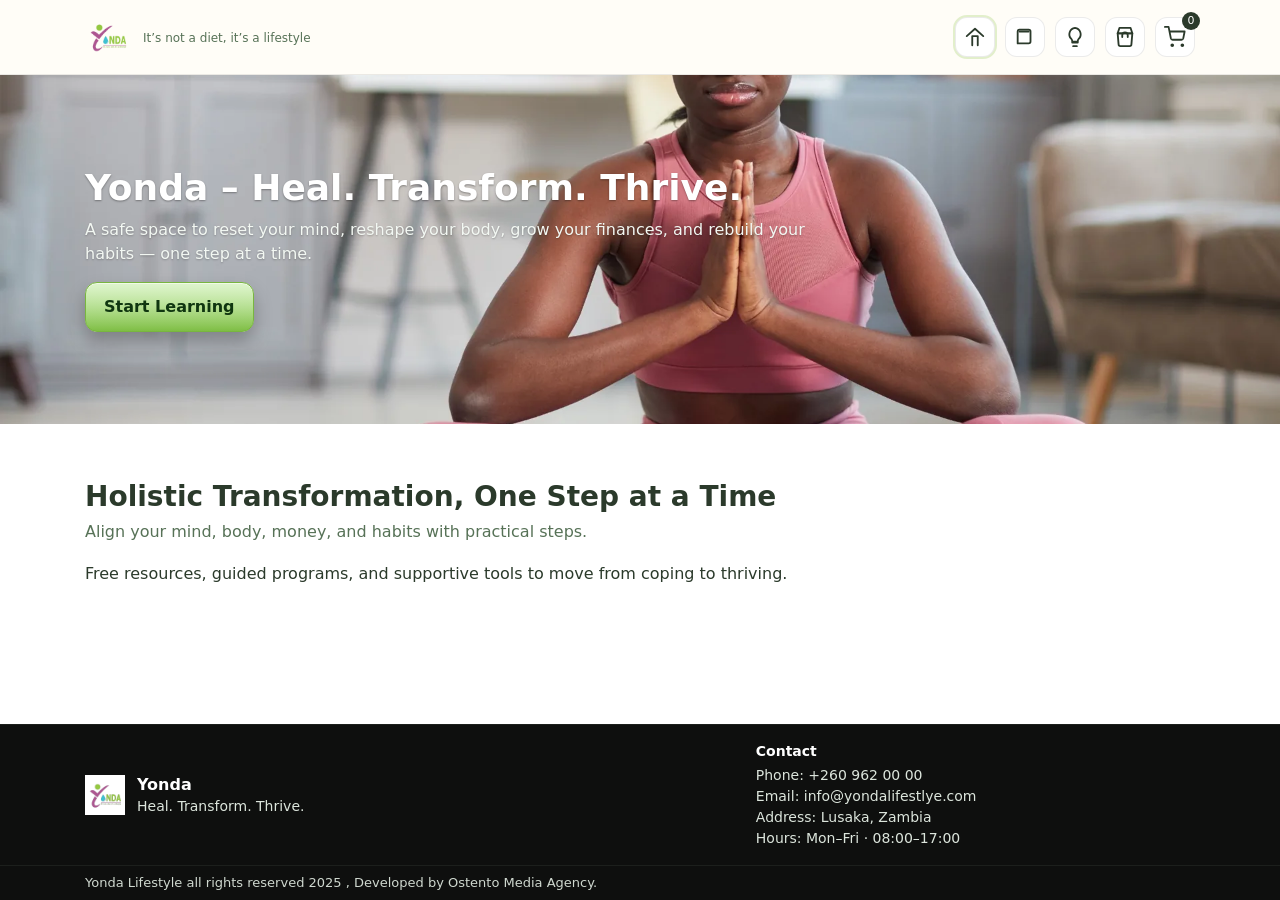
==== index.html @ 1a81aca2 "feat: initialize Yonda life application with core site structure, global styles, and assets." ====
<!DOCTYPE html>
<html lang="en"><head>

  <meta charset="UTF-8">
  <meta name="viewport" content="width=device-width, initial-scale=1.0">
  <title>Yonda</title>
  <link rel="stylesheet" href="styles.css?v=6.4.3">
  <link rel="stylesheet" href="hero-images.css?v=6.4.3">
  <link rel="icon" href="icons/favicon.ico">
  <link rel="icon" type="image/png" sizes="32x32" href="icons/favicon-32x32.png">
  <link rel="icon" type="image/png" sizes="16x16" href="icons/favicon-16x16.png">
  <link rel="apple-touch-icon" href="icons/apple-touch-icon.png">
  <link rel="manifest" href="icons/site.webmanifest">
  <meta name="theme-color" content="#8BC34A">

<title>Yonda – Heal. Transform. Thrive.</title>
</head>
<body class="page-home">
<div class="site-wrapper">

  <header class="site-header">
    <div class="container">
      <div class="navbar">
        <div class="brand">
          <img src="images/yonda-logo.png" alt="Yonda logo" class="brand-logo-img" fetchpriority="high">
          <div><span class="brand-tagline">It’s not a diet, it’s a lifestyle</span></div>
        </div>
        <button class="nav-toggle" aria-expanded="false" aria-controls="site-menu" aria-label="Toggle menu"><svg viewBox="0 0 24 24" aria-hidden="true"><path d="M3 6h18M3 12h18M3 18h18" stroke="currentColor" stroke-width="2" stroke-linecap="round"/></svg></button>
        <nav id="site-menu" class="nav-links"><a href="index.html" class="nav-icon active" aria-label="Home" title="Home"><svg viewBox="0 0 24 24" aria-hidden="true"><path d="M3 11l9-8 9 8"/><path d="M9 21V11h6v10"/></svg><span class="sr-only">Home</span></a> <a href="about-stories.html" class="nav-icon" aria-label="About & Stories" title="About & Stories"><svg viewBox="0 0 24 24" aria-hidden="true"><path d="M4 19h12a2 2 0 0 0 2-2V6a2 2 0 0 0-2-2H6a2 2 0 0 0-2 2v13z"/><path d="M6 6h10"/></svg><span class="sr-only">About & Stories</span></a> <a href="learn-mindfulness.html" class="nav-icon" aria-label="Learn & Mindfulness" title="Learn & Mindfulness"><svg viewBox="0 0 24 24" aria-hidden="true"><path d="M9 18h6"/><path d="M10 22h4"/><path d="M12 2a7 7 0 0 0-4 12c1 1 1 2 1 3h6c0-1 0-2 1-3a7 7 0 0 0-4-12z"/></svg><span class="sr-only">Learn & Mindfulness</span></a> <a href="store.html" class="nav-icon" aria-label="Store (Courses & Books)" title="Store (Courses & Books)"><svg viewBox="0 0 24 24" aria-hidden="true"><path d="M6 2h12l2 6H4l2-6z"/><path d="M4 8h16l-1 12a2 2 0 0 1-2 2H7a2 2 0 0 1-2-2L4 8z"/><path d="M9 12v-2a3 3 0 0 1 6 0v2"/></svg><span class="sr-only">Store (Courses & Books)</span></a> <a href="cart.html" class="nav-icon" aria-label="Cart" title="Cart"><svg viewBox="0 0 24 24" aria-hidden="true"><circle cx="9" cy="21" r="1"/><circle cx="20" cy="21" r="1"/><path d="M1 1h4l2.5 12.5a2 2 0 0 0 2 1.5h9.5a2 2 0 0 0 2-1.5l1.5-7.5H6"/></svg><span id="cart-count" class="cart-badge">0</span><span class="sr-only">Cart</span></a></nav>
      </div>
    </div>
  </header>

<main>

<section class="hero">
  <div class="container">
    <div class="hero-content">
      <h1 class="hero-title">Yonda – Heal. Transform. Thrive.</h1>
      <p class="hero-subtitle">A safe space to reset your mind, reshape your body, grow your finances, and rebuild your habits — one step at a time.</p>
      <div class="hero-actions">
        <a href="learn-mindfulness.html" class="btn btn-primary">Start Learning</a>
      </div>
    </div>
  </div>
</section>

<section class="section"><div class="container"><h2 class="section-heading">Holistic Transformation, One Step at a Time</h2><p class="section-subtitle">Align your mind, body, money, and habits with practical steps.</p><p>Free resources, guided programs, and supportive tools to move from coping to thriving.</p></div></section>
</main>

<footer class="site-footer" role="contentinfo">
  <div class="footer-top">
    <div class="container footer-grid">
      <div class="footer-brand">
        <img src="images/yonda-footer.webp" alt="Yonda" loading="lazy" decoding="async" width="48" height="48">
        <div>
          <h4>Yonda</h4>
          <p>Heal. Transform. Thrive.</p>
        </div>
      </div>
      <div class="footer-contact">
        <strong>Contact</strong>
        <div>Phone: +260 962 00 00</div>
        <div>Email: info@yondalifestlye.com</div>
        <div>Address: Lusaka, Zambia</div>
        <div>Hours: Mon–Fri · 08:00–17:00</div>
      </div>
    </div>
  </div>
  <div class="footer-bottom">
    <div class="container" style="display:flex;justify-content:space-between;gap:12px;flex-wrap:wrap">
      <div>Yonda Lifestyle all rights reserved 2025 , Developed by Ostento Media Agency.</div>
      <div></div>
    </div>
  </div>
</footer>

</div>
<script src="products.js" defer></script><script src="site.js" defer></script>
<script src="menu.js" defer></script>
</body></html>
---- styles.css ----
:root{
  --green:#8BC34A; --green-dark:#689F38; --text:#2b3a2b; --muted:#577257;
  --card:#fff; --line:rgba(0,0,0,.08);
}

*{box-sizing:border-box}
html,body{height:100%}
body{margin:0; font:500 16px/1.5 system-ui,-apple-system,Segoe UI,Roboto,Inter,Arial; color:var(--text); background:#fff}

/* Layout core */
.site-wrapper{display:flex; min-height:100vh; flex-direction:column}
main{flex:1 0 auto}
.container{max-width:1150px; margin:0 auto; padding:0 20px}
.section{padding:56px 0}
.section-heading{margin:0 0 6px; font-size:28px; line-height:1.2}
.section-subtitle{margin:0 0 18px; color:var(--muted)}

/* Header — cream white, flat */
.site-header{background:#fffdf7; position:sticky; top:0; z-index:20; border-bottom:1px solid var(--line)}
.navbar{display:flex; align-items:center; justify-content:space-between; gap:14px; min-height:74px}
.brand{display:flex; align-items:center; gap:12px}
.brand-logo-img{width:46px; height:46px; object-fit:contain}
.brand-name{font-weight:800; letter-spacing:.2px}
.brand-tagline{font-size:12px; color:var(--muted)}

/* Nav icons — v6.1 behavior: always visible, wraps on mobile, NO toggle */
.nav-links{display:flex; align-items:center; gap:10px; flex-wrap:wrap}
.nav-icon{position:relative; display:inline-flex; align-items:center; justify-content:center; width:40px; height:40px; border-radius:12px; background:#fff; border:1px solid var(--line); transition:transform .15s ease, border-color .2s}
.nav-icon:hover{border-color:#cddfc6; transform:translateY(-1px)}
.nav-icon svg{width:22px; height:22px; stroke:#2b3a2b; stroke-width:2; fill:none; stroke-linecap:round; stroke-linejoin:round}
.nav-icon.active{outline:2px solid rgba(139,195,74,.25)}
.cart-badge{position:absolute; top:-6px; right:-6px; min-width:18px; height:18px; background:#2b3a2b; color:#fff; font-size:11px; border-radius:999px; display:inline-flex; align-items:center; justify-content:center; padding:0 5px}

/* Hero */
.hero{position:relative; padding:92px 0; background:#f6faf4 center/cover no-repeat}
.hero .container{position:relative}
.hero-title{font-size:36px; line-height:1.15; margin:0 0 10px}
.hero-subtitle{margin:0 0 16px; color:#2b3a2b; max-width:760px}

/* Grid & Cards */
.grid{display:grid; gap:16px}
.grid-3{grid-template-columns:repeat(3,minmax(0,1fr))}
@media (max-width:900px){ .grid-3{grid-template-columns:1fr} }
.card{background:var(--card); border:1px solid var(--line); border-radius:14px}
.card-tag{display:inline-block; background:#eaf6e7; color:#274227; padding:6px 10px; border-radius:999px; font-size:12px; margin:14px 14px 0}
.card-title{margin:10px 14px; font-size:18px}
.card-body{margin:0 14px 14px; color:#2b3a2b}
.card-image-placeholder{display:block; width:100%; aspect-ratio:16/9; background:linear-gradient(135deg,#e8f5e9,#f1f8e9); border-top:1px solid var(--line)}

/* Two column */
.two-column{display:grid; grid-template-columns:1fr 340px; gap:20px}
@media (max-width:900px){ .two-column{grid-template-columns:1fr} }
.aside-sticky{position:sticky; top:90px}

/* Buttons — glossy (as requested) */
.btn{position:relative; display:inline-block; border-radius:12px; padding:12px 18px; font-weight:800; text-decoration:none; border:1px solid #b9d9a0; cursor:pointer; background:#fff; color:#1b3a18; transition:transform .15s ease, filter .2s}
.btn:active{transform:translateY(1px)}
.btn:focus{outline:0; box-shadow:0 0 0 3px rgba(139,195,74,.22)}
.btn-primary{
  color:#103610;
  background-image:
    linear-gradient(180deg, rgba(255,255,255,.62), rgba(255,255,255,0)),
    linear-gradient(180deg, #ACE57F, #7FBE45);
  border:1px solid #78b63f;
  box-shadow: inset 0 1px 0 rgba(255,255,255,.55), 0 10px 18px rgba(139,195,74,.25);
}
.btn-primary:hover{ filter:brightness(1.04) }
.btn-outline{
  color:#214021;
  background-image:
    linear-gradient(180deg, rgba(255,255,255,.55), rgba(255,255,255,0)),
    linear-gradient(180deg, #ffffff, #f7fff0);
  border:1px solid #c8ddbb;
  box-shadow: inset 0 1px 0 rgba(255,255,255,.65);
}
.btn-outline:hover{ filter:brightness(1.02) }

/* Forms */
.fieldset{background:#fff; border:1px solid var(--line); border-radius:14px; padding:14px}
.legend{font-weight:800; margin:2px 0 12px}
.form{display:block}
.form-grid-2{display:grid; grid-template-columns:1fr 1fr; gap:12px}
@media (max-width:900px){ .form-grid-2{grid-template-columns:1fr} }
.label{display:block; font-size:13px; color:#2b3a2b; margin-bottom:6px}
.input,.textarea{width:100%; background:#fbfff7; border:1px solid #cddfc6; border-radius:12px; padding:12px 12px; font-size:16px; outline:0; transition:box-shadow .15s,border-color .15s}
.input:focus,.textarea:focus{border-color:#7fbf45; box-shadow:0 0 0 3px rgba(139,195,74,.22)}
.textarea{resize:vertical}
.help{font-size:12px; color:#577257; margin-top:5px}
.radio-row{display:flex; gap:8px; flex-wrap:wrap}
.radio-pill{display:inline-flex; align-items:center; gap:8px; padding:10px 14px; background:#fff; border:1px solid #cddfc6; border-radius:999px; cursor:pointer}
.radio-pill input{accent-color:#7fbf45}

/* Footer — black color, compact; content already in HTML */
.site-footer{margin-top:20px; background:#0e0f0e; color:#e9eee9; border-top:1px solid #1c1f1c}
.site-footer a{color:#b6e5a2; text-decoration:none}
.site-footer a:hover{text-decoration:underline}
.site-footer .footer-top{padding:16px 0}
.site-footer .footer-bottom{padding:8px 0; border-top:1px solid #1c1f1c; font-size:13px; line-height:1.35; color:#cfd8cf}
.site-footer .footer-grid{display:grid; grid-template-columns:1.5fr 1fr; gap:12px; align-items:center}
@media (max-width:900px){ .site-footer .footer-grid{grid-template-columns:1fr} }
.site-footer .footer-brand{display:flex; gap:12px; align-items:flex-start}
.site-footer .footer-brand img{width:40px; height:40px; object-fit:contain}
.site-footer .footer-brand h4{margin:0; font-size:16px; line-height:1.25; color:#fff}
.site-footer .footer-brand p{margin:2px 0 0; font-size:14px; line-height:1.35; color:#dce5dc}
.site-footer .footer-contact strong{display:block; margin-bottom:4px; font-size:14px; color:#fff}
.site-footer .footer-contact div{margin:2px 0; font-size:14px; line-height:1.35; color:#dce5dc}

/* A11y */
.sr-only{position:absolute; width:1px; height:1px; padding:0; margin:-1px; overflow:hidden; clip:rect(0,0,0,0); white-space:nowrap; border:0}


/* === v6.4.4: Hero text to white for stronger contrast on imagery === */
.hero-title{ color:#ffffff !important; text-shadow:0 1px 2px rgba(0,0,0,.35); }
.hero-subtitle{ color:#f3f8f3 !important; text-shadow:0 1px 2px rgba(0,0,0,.25); }
/* Keep buttons readable on photo backgrounds */
.hero .btn-primary{ box-shadow: inset 0 1px 0 rgba(255,255,255,.55), 0 10px 18px rgba(0,0,0,.25); }
.hero .btn-outline{ background-image:
  linear-gradient(180deg, rgba(255,255,255,.65), rgba(255,255,255,.08)),
  linear-gradient(180deg, #ffffff, #f7fff0);
}



/* v6.4.5: Two-shade green typography */
body, .card-body, .section-heading{ color: var(--text); }
.section-subtitle, .help, .brand-tagline{ color: var(--muted); }



/* v6.4.6 — Info card layout for short notices */
.info-card .info-row{
  display:flex; align-items:flex-start; gap:10px; padding:12px 14px; border-top:1px solid var(--line);
}
.info-card .info-row:first-child{ border-top:none; }
.info-card .info-row svg{
  width:18px; height:18px; flex:0 0 18px;
  stroke: var(--muted); stroke-width:2; fill:none; stroke-linecap:round; stroke-linejoin:round;
  margin-top:2px;
}
.info-card .info-text{
  margin:0; color: var(--muted);
  line-height:1.45;
}


/* v6.4.7 — Mobile hamburger nav (desktop unchanged) */
.nav-toggle{
  display:none; align-items:center; justify-content:center;
  width:40px; height:40px; border-radius:12px;
  background:#fff; border:1px solid var(--line); color:#2b3a2b;
  cursor:pointer; transition:transform .15s ease, border-color .2s;
}
.nav-toggle:hover{ border-color:#cddfc6; transform:translateY(-1px); }
.nav-toggle svg{ width:22px; height:22px; }

@media (max-width:900px){
  .navbar{ flex-wrap:wrap; }
  .nav-toggle{ display:inline-flex; }
  .nav-links{
    display:none; width:100%; margin-top:8px;
    background:#fffdf7; border:1px solid var(--line); border-radius:12px; padding:8px;
  }
  body.nav-open .nav-links{ display:flex; flex-wrap:wrap; }
}
---- hero-images.css ----
body.page-home .hero{background-image:image-set(url('images/hero-wellness-home.webp') type('image/webp'), url('images/hero-wellness-home.jpg') type('image/jpeg'));}
body.page-about .hero{background-image:image-set(url('images/hero-wellness-about.webp') type('image/webp'), url('images/hero-wellness-about.jpg') type('image/jpeg'));}
body.page-learn .hero{background-image:image-set(url('images/hero-wellness-learn.webp') type('image/webp'), url('images/hero-wellness-learn.jpg') type('image/jpeg'));}
body.page-store .hero{background-image:image-set(url('images/hero-wellness-store.webp') type('image/webp'), url('images/hero-wellness-store.jpg') type('image/jpeg'));}
body.page-cart .hero{background-image:image-set(url('images/hero-wellness-cart.webp') type('image/webp'), url('images/hero-wellness-cart.jpg') type('image/jpeg'));}
body.page-checkout .hero{background-image:image-set(url('images/hero-wellness-checkout.webp') type('image/webp'), url('images/hero-wellness-checkout.jpg') type('image/jpeg'));}
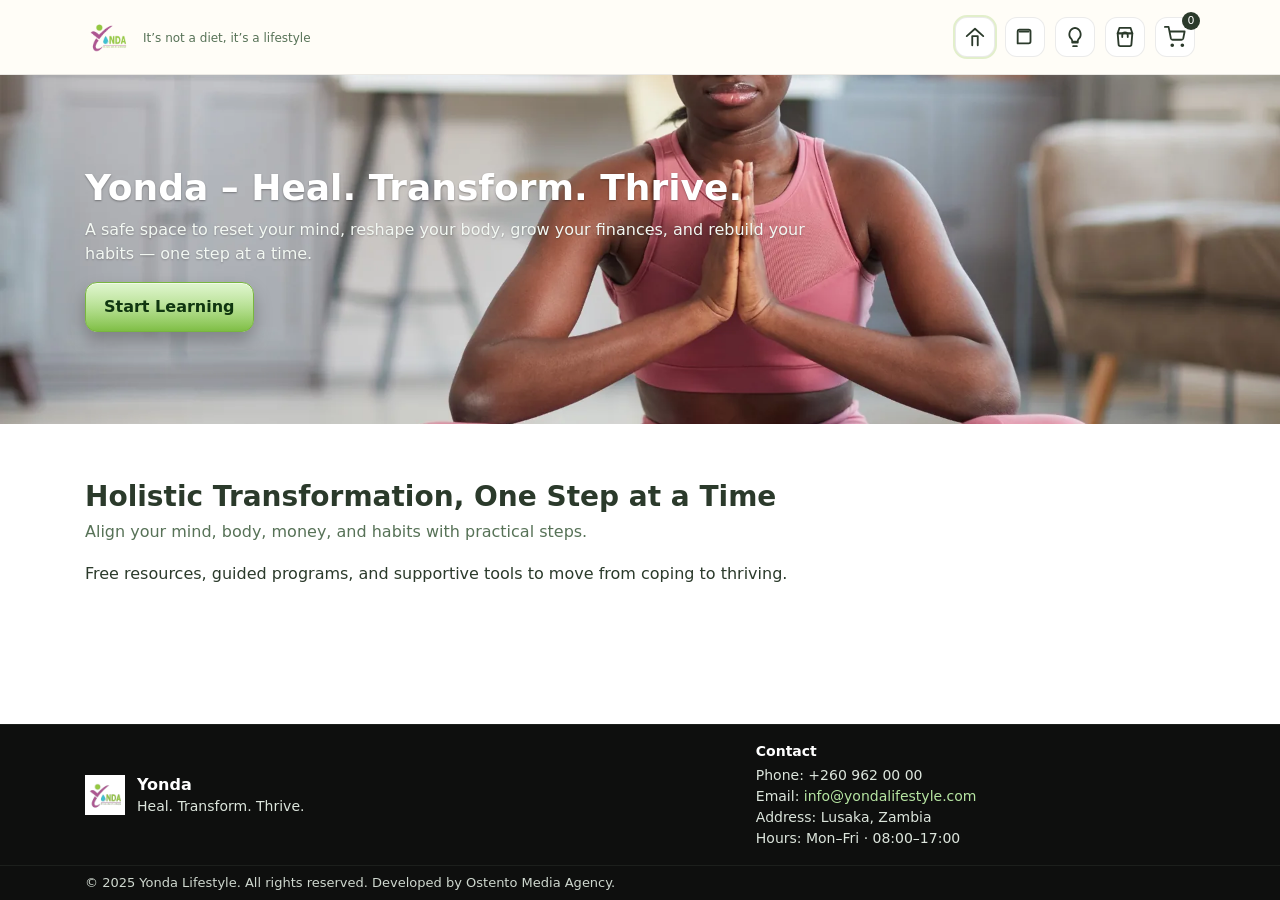
==== commit b3bc2c4e: "Fix cart/checkout bugs and harden the site - Remove duplicate <title> on every page so descriptive t" ====
--- a/index.html
+++ b/index.html
@@ -3,17 +3,20 @@
 
   <meta charset="UTF-8">
   <meta name="viewport" content="width=device-width, initial-scale=1.0">
-  <title>Yonda</title>
-  <link rel="stylesheet" href="styles.css?v=6.4.3">
-  <link rel="stylesheet" href="hero-images.css?v=6.4.3">
+  <title>Yonda – Heal. Transform. Thrive.</title>
+  <meta name="description" content="Yonda helps you reset your mind, reshape your body, grow your finances, and rebuild your habits — one practical step at a time.">
+  <link rel="stylesheet" href="styles.css?v=6.5.0">
+  <link rel="stylesheet" href="hero-images.css?v=6.5.0">
   <link rel="icon" href="icons/favicon.ico">
   <link rel="icon" type="image/png" sizes="32x32" href="icons/favicon-32x32.png">
   <link rel="icon" type="image/png" sizes="16x16" href="icons/favicon-16x16.png">
   <link rel="apple-touch-icon" href="icons/apple-touch-icon.png">
   <link rel="manifest" href="icons/site.webmanifest">
   <meta name="theme-color" content="#8BC34A">
-
-<title>Yonda – Heal. Transform. Thrive.</title>
+  <meta property="og:title" content="Yonda – Heal. Transform. Thrive.">
+  <meta property="og:description" content="A safe space to reset your mind, reshape your body, grow your finances, and rebuild your habits — one step at a time.">
+  <meta property="og:type" content="website">
+  <meta property="og:image" content="images/yonda-logo.png">
 </head>
 <body class="page-home">
 <div class="site-wrapper">
@@ -61,7 +64,7 @@
       <div class="footer-contact">
         <strong>Contact</strong>
         <div>Phone: +260 962 00 00</div>
-        <div>Email: info@yondalifestlye.com</div>
+        <div>Email: <a href="mailto:info@yondalifestyle.com">info@yondalifestyle.com</a></div>
         <div>Address: Lusaka, Zambia</div>
         <div>Hours: Mon–Fri · 08:00–17:00</div>
       </div>
@@ -69,7 +72,7 @@
   </div>
   <div class="footer-bottom">
     <div class="container" style="display:flex;justify-content:space-between;gap:12px;flex-wrap:wrap">
-      <div>Yonda Lifestyle all rights reserved 2025 , Developed by Ostento Media Agency.</div>
+      <div>© 2025 Yonda Lifestyle. All rights reserved. Developed by Ostento Media Agency.</div>
       <div></div>
     </div>
   </div>
--- a/styles.css
+++ b/styles.css
@@ -163,3 +163,40 @@
   }
   body.nav-open .nav-links{ display:flex; flex-wrap:wrap; }
 }
+
+
+/* v6.5.0 — Store filters, cart/checkout rows, and form validation */
+
+/* Active store filter */
+.btn[data-filter][aria-pressed="true"]{
+  color:#103610;
+  background-image:
+    linear-gradient(180deg, rgba(255,255,255,.62), rgba(255,255,255,0)),
+    linear-gradient(180deg, #ACE57F, #7FBE45);
+  border:1px solid #78b63f;
+  box-shadow: inset 0 1px 0 rgba(255,255,255,.55);
+}
+
+/* Add-to-cart confirmation state */
+.btn-added{ filter:brightness(1.05); cursor:default; }
+
+/* Cart line items */
+.cart-row{ padding:12px; margin-bottom:8px; }
+.qty-input{
+  width:70px; margin:0 6px; padding:6px 8px;
+  background:#fbfff7; border:1px solid #cddfc6; border-radius:8px; font-size:15px;
+}
+.qty-input:focus{ outline:0; border-color:#7fbf45; box-shadow:0 0 0 3px rgba(139,195,74,.22); }
+.cart-remove{ float:right; padding:8px 12px; }
+
+/* Order summary rows (cart + checkout) */
+.summary-row{ display:flex; justify-content:space-between; }
+.summary-line{ display:flex; justify-content:space-between; margin:6px 0; }
+
+/* Form validation feedback */
+.input-error{ border-color:#d64545 !important; box-shadow:0 0 0 3px rgba(214,69,69,.18) !important; }
+.form-error{
+  margin:0 0 .8rem; padding:10px 12px;
+  background:#fdecec; border:1px solid #f3b4b4; border-radius:10px;
+  color:#8a1f1f; font-size:14px; line-height:1.4;
+}
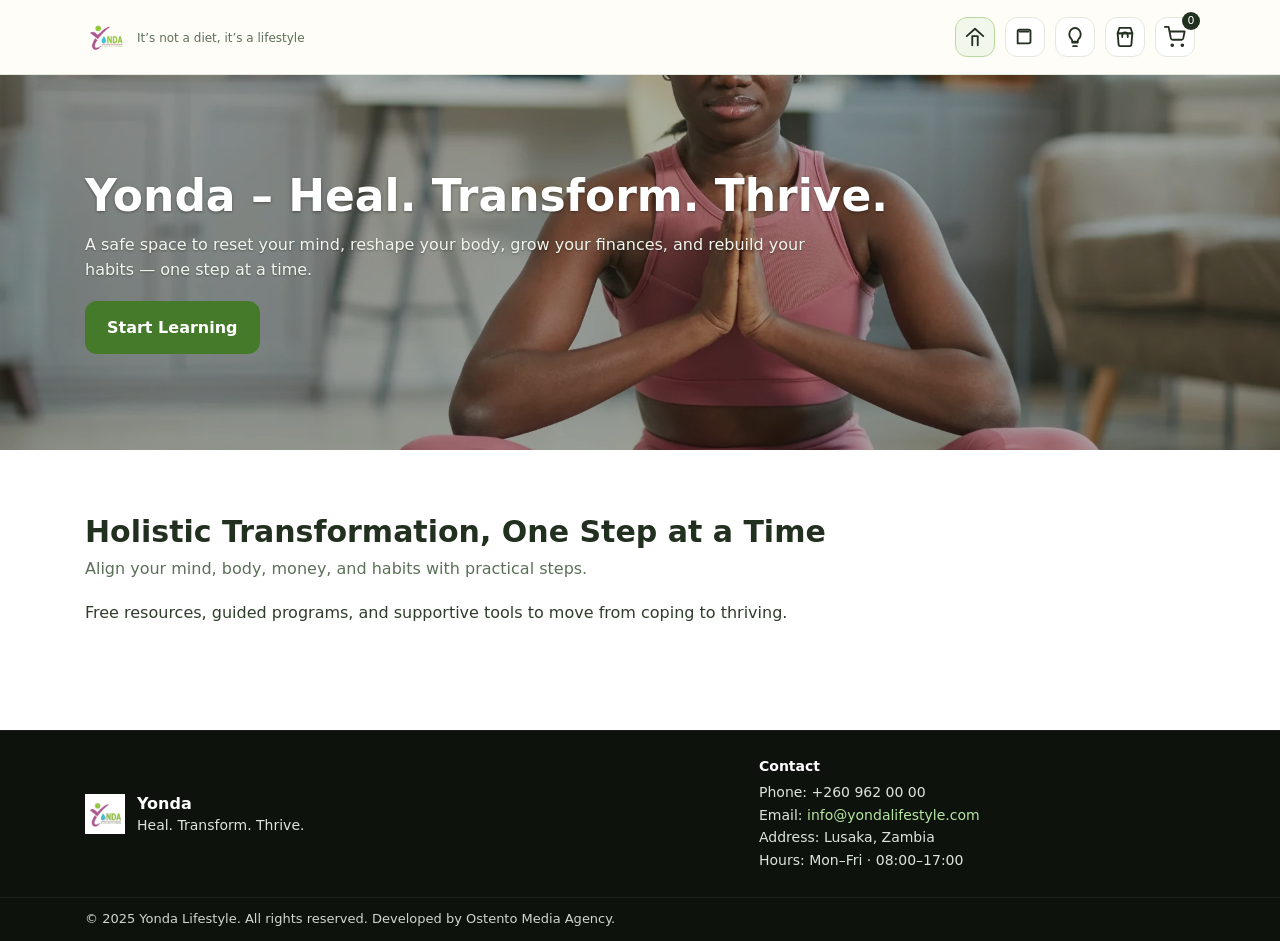
==== commit 62f7681f: "Redesign UI: flat/solid, mobile-first, chunky product cards - Rewrite styles.css as a mobile-first s" ====
--- a/index.html
+++ b/index.html
@@ -5,8 +5,8 @@
   <meta name="viewport" content="width=device-width, initial-scale=1.0">
   <title>Yonda – Heal. Transform. Thrive.</title>
   <meta name="description" content="Yonda helps you reset your mind, reshape your body, grow your finances, and rebuild your habits — one practical step at a time.">
-  <link rel="stylesheet" href="styles.css?v=6.5.0">
-  <link rel="stylesheet" href="hero-images.css?v=6.5.0">
+  <link rel="stylesheet" href="styles.css?v=6.6.0">
+  <link rel="stylesheet" href="hero-images.css?v=6.6.0">
   <link rel="icon" href="icons/favicon.ico">
   <link rel="icon" type="image/png" sizes="32x32" href="icons/favicon-32x32.png">
   <link rel="icon" type="image/png" sizes="16x16" href="icons/favicon-16x16.png">
--- a/styles.css
+++ b/styles.css
@@ -1,202 +1,270 @@
+/* ============================================================
+   Yonda — mobile-first, flat/solid design system (v6.6.0)
+   ============================================================ */
 
 :root{
-  --green:#8BC34A; --green-dark:#689F38; --text:#2b3a2b; --muted:#577257;
-  --card:#fff; --line:rgba(0,0,0,.08);
+  /* Greens */
+  --green:#7cb342;
+  --green-50:#f1f7ea;
+  --green-100:#e4f0d8;
+  --green-300:#b9d99c;
+  --green-600:#5a9636;
+  --green-700:#457a2a;
+  --green-800:#356021;
+
+  /* Neutrals */
+  --ink:#22301f;
+  --text:#2f3d2c;
+  --muted:#5c7059;
+  --line:#e3e9dd;
+  --bg:#ffffff;
+  --bg-soft:#f4f7ef;
+  --card:#ffffff;
+
+  --tag-bg:#e9f3e1;
+  --tag-text:#33612a;
+  --focus:#8bc34a;
+
+  --radius:14px;
+  --radius-lg:18px;
+  --shadow:0 6px 20px rgba(34,48,31,.08);
 }
 
 *{box-sizing:border-box}
+html{scroll-behavior:smooth}
 html,body{height:100%}
-body{margin:0; font:500 16px/1.5 system-ui,-apple-system,Segoe UI,Roboto,Inter,Arial; color:var(--text); background:#fff}
-
-/* Layout core */
+body{
+  margin:0;
+  font:400 16px/1.6 system-ui,-apple-system,Segoe UI,Roboto,Inter,Arial,sans-serif;
+  color:var(--text); background:var(--bg);
+  -webkit-font-smoothing:antialiased;
+}
+img{max-width:100%; height:auto}
+a{color:var(--green-800)}
+
+/* -------- Layout core (mobile-first) -------- */
 .site-wrapper{display:flex; min-height:100vh; flex-direction:column}
 main{flex:1 0 auto}
-.container{max-width:1150px; margin:0 auto; padding:0 20px}
-.section{padding:56px 0}
-.section-heading{margin:0 0 6px; font-size:28px; line-height:1.2}
+.container{width:100%; max-width:1150px; margin:0 auto; padding:0 16px}
+.section{padding:40px 0}
+.section-heading{margin:0 0 6px; font-size:24px; line-height:1.2; color:var(--ink); font-weight:800}
 .section-subtitle{margin:0 0 18px; color:var(--muted)}
 
-/* Header — cream white, flat */
+/* -------- Header -------- */
 .site-header{background:#fffdf7; position:sticky; top:0; z-index:20; border-bottom:1px solid var(--line)}
-.navbar{display:flex; align-items:center; justify-content:space-between; gap:14px; min-height:74px}
-.brand{display:flex; align-items:center; gap:12px}
-.brand-logo-img{width:46px; height:46px; object-fit:contain}
+.navbar{display:flex; align-items:center; justify-content:space-between; gap:12px; min-height:64px}
+.brand{display:flex; align-items:center; gap:10px}
+.brand-logo-img{width:42px; height:42px; object-fit:contain}
 .brand-name{font-weight:800; letter-spacing:.2px}
 .brand-tagline{font-size:12px; color:var(--muted)}
 
-/* Nav icons — v6.1 behavior: always visible, wraps on mobile, NO toggle */
-.nav-links{display:flex; align-items:center; gap:10px; flex-wrap:wrap}
-.nav-icon{position:relative; display:inline-flex; align-items:center; justify-content:center; width:40px; height:40px; border-radius:12px; background:#fff; border:1px solid var(--line); transition:transform .15s ease, border-color .2s}
-.nav-icon:hover{border-color:#cddfc6; transform:translateY(-1px)}
-.nav-icon svg{width:22px; height:22px; stroke:#2b3a2b; stroke-width:2; fill:none; stroke-linecap:round; stroke-linejoin:round}
-.nav-icon.active{outline:2px solid rgba(139,195,74,.25)}
-.cart-badge{position:absolute; top:-6px; right:-6px; min-width:18px; height:18px; background:#2b3a2b; color:#fff; font-size:11px; border-radius:999px; display:inline-flex; align-items:center; justify-content:center; padding:0 5px}
-
-/* Hero */
-.hero{position:relative; padding:92px 0; background:#f6faf4 center/cover no-repeat}
-.hero .container{position:relative}
-.hero-title{font-size:36px; line-height:1.15; margin:0 0 10px}
-.hero-subtitle{margin:0 0 16px; color:#2b3a2b; max-width:760px}
-
-/* Grid & Cards */
-.grid{display:grid; gap:16px}
-.grid-3{grid-template-columns:repeat(3,minmax(0,1fr))}
-@media (max-width:900px){ .grid-3{grid-template-columns:1fr} }
-.card{background:var(--card); border:1px solid var(--line); border-radius:14px}
-.card-tag{display:inline-block; background:#eaf6e7; color:#274227; padding:6px 10px; border-radius:999px; font-size:12px; margin:14px 14px 0}
-.card-title{margin:10px 14px; font-size:18px}
-.card-body{margin:0 14px 14px; color:#2b3a2b}
-.card-image-placeholder{display:block; width:100%; aspect-ratio:16/9; background:linear-gradient(135deg,#e8f5e9,#f1f8e9); border-top:1px solid var(--line)}
-
-/* Two column */
-.two-column{display:grid; grid-template-columns:1fr 340px; gap:20px}
-@media (max-width:900px){ .two-column{grid-template-columns:1fr} }
-.aside-sticky{position:sticky; top:90px}
-
-/* Buttons — glossy (as requested) */
-.btn{position:relative; display:inline-block; border-radius:12px; padding:12px 18px; font-weight:800; text-decoration:none; border:1px solid #b9d9a0; cursor:pointer; background:#fff; color:#1b3a18; transition:transform .15s ease, filter .2s}
-.btn:active{transform:translateY(1px)}
-.btn:focus{outline:0; box-shadow:0 0 0 3px rgba(139,195,74,.22)}
-.btn-primary{
-  color:#103610;
-  background-image:
-    linear-gradient(180deg, rgba(255,255,255,.62), rgba(255,255,255,0)),
-    linear-gradient(180deg, #ACE57F, #7FBE45);
-  border:1px solid #78b63f;
-  box-shadow: inset 0 1px 0 rgba(255,255,255,.55), 0 10px 18px rgba(139,195,74,.25);
-}
-.btn-primary:hover{ filter:brightness(1.04) }
-.btn-outline{
-  color:#214021;
-  background-image:
-    linear-gradient(180deg, rgba(255,255,255,.55), rgba(255,255,255,0)),
-    linear-gradient(180deg, #ffffff, #f7fff0);
-  border:1px solid #c8ddbb;
-  box-shadow: inset 0 1px 0 rgba(255,255,255,.65);
-}
-.btn-outline:hover{ filter:brightness(1.02) }
-
-/* Forms */
-.fieldset{background:#fff; border:1px solid var(--line); border-radius:14px; padding:14px}
-.legend{font-weight:800; margin:2px 0 12px}
+/* Nav — mobile-first: toggle button + collapsible menu */
+.nav-toggle{
+  display:inline-flex; align-items:center; justify-content:center;
+  width:44px; height:44px; border-radius:12px;
+  background:#fff; border:1px solid var(--line); color:var(--ink);
+  cursor:pointer; transition:border-color .2s;
+}
+.nav-toggle:hover{ border-color:var(--green-300) }
+.nav-toggle svg{ width:24px; height:24px }
+
+.nav-links{
+  display:none; width:100%; margin-top:8px;
+  background:#fffdf7; border:1px solid var(--line); border-radius:12px; padding:8px;
+  flex-wrap:wrap; gap:8px;
+}
+body.nav-open .nav-links{ display:flex }
+
+.nav-icon{
+  position:relative; display:inline-flex; align-items:center; justify-content:center;
+  width:44px; height:44px; border-radius:12px;
+  background:#fff; border:1px solid var(--line); transition:border-color .2s, background-color .2s;
+}
+.nav-icon:hover{ border-color:var(--green-300) }
+.nav-icon svg{ width:22px; height:22px; stroke:var(--ink); stroke-width:2; fill:none; stroke-linecap:round; stroke-linejoin:round }
+.nav-icon.active{ background:var(--green-50); border-color:var(--green-300) }
+.cart-badge{
+  position:absolute; top:-6px; right:-6px; min-width:18px; height:18px;
+  background:var(--ink); color:#fff; font-size:11px; border-radius:999px;
+  display:inline-flex; align-items:center; justify-content:center; padding:0 5px;
+}
+
+/* -------- Hero -------- */
+.hero{position:relative; padding:56px 0; background:#eef4e8 center/cover no-repeat}
+.hero::after{content:""; position:absolute; inset:0; background:rgba(20,32,16,.32)}
+.hero .container{position:relative; z-index:1}
+.hero-title{font-size:30px; line-height:1.15; margin:0 0 10px; color:#fff; font-weight:800; text-shadow:0 1px 3px rgba(0,0,0,.4)}
+.hero-subtitle{margin:0 0 18px; color:#f2f7ee; max-width:720px; text-shadow:0 1px 2px rgba(0,0,0,.35)}
+.hero-actions{display:flex; flex-wrap:wrap; gap:12px}
+
+/* -------- Buttons (solid, flat) -------- */
+.btn{
+  display:inline-flex; align-items:center; justify-content:center; gap:8px;
+  min-height:48px; padding:12px 20px;
+  border-radius:12px; border:2px solid transparent;
+  font-weight:700; font-size:16px; text-decoration:none; cursor:pointer;
+  transition:background-color .15s ease, border-color .15s ease, color .15s ease;
+}
+.btn:active{ transform:translateY(1px) }
+.btn:focus-visible{ outline:3px solid var(--focus); outline-offset:2px }
+.btn-primary{ background:var(--green-700); color:#fff; border-color:var(--green-700) }
+.btn-primary:hover{ background:var(--green-800); border-color:var(--green-800) }
+.btn-outline{ background:#fff; color:var(--green-800); border-color:var(--green-300) }
+.btn-outline:hover{ background:var(--green-50); border-color:var(--green-600) }
+.btn-block{ width:100% }
+
+/* -------- Grid & generic cards -------- */
+.grid{display:grid; gap:16px; grid-template-columns:1fr}
+.card{background:var(--card); border:1px solid var(--line); border-radius:var(--radius); overflow:hidden}
+.card-tag{
+  display:inline-block; background:var(--tag-bg); color:var(--tag-text);
+  padding:5px 12px; border-radius:999px; font-size:12px; font-weight:700; margin:14px 14px 0;
+}
+.card-title{margin:10px 14px; font-size:18px; color:var(--ink); font-weight:800}
+.card-body{margin:0 14px 14px; color:var(--text)}
+.card-image-placeholder{
+  display:flex; align-items:center; justify-content:center;
+  width:100%; aspect-ratio:16/10; background:var(--green-50); border-bottom:1px solid var(--line);
+  color:var(--green-600); font-size:38px;
+}
+.card-image-placeholder::before{ content:"🌿" }
+
+/* -------- Product cards (chunky) -------- */
+.product-card{display:flex; flex-direction:column; transition:border-color .15s ease, box-shadow .15s ease, transform .15s ease}
+.product-card:hover{ border-color:var(--green-300); box-shadow:var(--shadow); transform:translateY(-2px) }
+.product-cover{
+  display:flex; align-items:center; justify-content:center;
+  aspect-ratio:16/9; width:100%; color:#fff;
+}
+.product-cover .product-emoji{ font-size:56px; line-height:1; filter:drop-shadow(0 2px 3px rgba(0,0,0,.25)) }
+.product-cover--course{ background:#3f7a2b }
+.product-cover--ebook{ background:#4f9a86 }
+.product-cover--book{ background:#8a9a3c }
+.product-info{display:flex; flex-direction:column; flex:1; padding:0 4px 4px}
+.product-title{margin:12px 16px 6px; font-size:20px; line-height:1.25; color:var(--ink); font-weight:800}
+.product-blurb{margin:0 16px 14px; color:var(--muted); font-size:14.5px}
+.product-foot{margin-top:auto; padding:0 16px 16px}
+.product-price{display:block; font-size:22px; font-weight:800; color:var(--green-800); margin-bottom:12px}
+
+/* -------- Two column layout -------- */
+.two-column{display:grid; grid-template-columns:1fr; gap:20px}
+.aside-sticky{position:static}
+
+/* -------- Forms -------- */
+.fieldset{background:#fff; border:1px solid var(--line); border-radius:var(--radius); padding:16px}
+.legend{font-weight:800; margin:2px 0 12px; color:var(--ink)}
 .form{display:block}
-.form-grid-2{display:grid; grid-template-columns:1fr 1fr; gap:12px}
-@media (max-width:900px){ .form-grid-2{grid-template-columns:1fr} }
-.label{display:block; font-size:13px; color:#2b3a2b; margin-bottom:6px}
-.input,.textarea{width:100%; background:#fbfff7; border:1px solid #cddfc6; border-radius:12px; padding:12px 12px; font-size:16px; outline:0; transition:box-shadow .15s,border-color .15s}
-.input:focus,.textarea:focus{border-color:#7fbf45; box-shadow:0 0 0 3px rgba(139,195,74,.22)}
+.form-grid-2{display:grid; grid-template-columns:1fr; gap:12px}
+.label{display:block; font-size:13px; color:var(--text); margin-bottom:6px; font-weight:600}
+.input,.textarea{
+  width:100%; background:#fff; border:1px solid var(--green-300); border-radius:12px;
+  padding:12px; font-size:16px; color:var(--text); outline:0;
+  transition:box-shadow .15s, border-color .15s;
+}
+.input:focus,.textarea:focus{ border-color:var(--green-600); box-shadow:0 0 0 3px rgba(139,195,74,.22) }
 .textarea{resize:vertical}
-.help{font-size:12px; color:#577257; margin-top:5px}
+.help{font-size:12px; color:var(--muted); margin-top:5px}
 .radio-row{display:flex; gap:8px; flex-wrap:wrap}
-.radio-pill{display:inline-flex; align-items:center; gap:8px; padding:10px 14px; background:#fff; border:1px solid #cddfc6; border-radius:999px; cursor:pointer}
-.radio-pill input{accent-color:#7fbf45}
-
-/* Footer — black color, compact; content already in HTML */
-.site-footer{margin-top:20px; background:#0e0f0e; color:#e9eee9; border-top:1px solid #1c1f1c}
+.radio-pill{
+  display:inline-flex; align-items:center; gap:8px; padding:11px 15px;
+  background:#fff; border:2px solid var(--green-300); border-radius:999px; cursor:pointer;
+  font-weight:600; transition:border-color .15s, background-color .15s;
+}
+.radio-pill:hover{ border-color:var(--green-600) }
+.radio-pill:has(input:checked){ background:var(--green-50); border-color:var(--green-700); color:var(--green-800) }
+.radio-pill input{ accent-color:var(--green-700) }
+
+/* -------- Cart & checkout rows -------- */
+.btn[data-filter]{padding:10px 16px; min-height:44px}
+.btn[data-filter][aria-pressed="true"]{ background:var(--green-700); color:#fff; border-color:var(--green-700) }
+.btn-added{ background:var(--green-800); color:#fff; border-color:var(--green-800); cursor:default }
+
+.cart-row{ padding:14px 16px; margin-bottom:10px }
+.cart-row strong{ color:var(--ink) }
+.qty-input{
+  width:72px; margin:0 6px; padding:8px; text-align:center;
+  background:#fff; border:1px solid var(--green-300); border-radius:8px; font-size:15px;
+}
+.qty-input:focus{ outline:0; border-color:var(--green-600); box-shadow:0 0 0 3px rgba(139,195,74,.22) }
+.cart-remove{ float:right; padding:8px 12px; min-height:auto }
+
+.summary-row{ display:flex; justify-content:space-between; font-size:18px }
+.summary-row strong{ color:var(--ink) }
+.summary-line{ display:flex; justify-content:space-between; margin:8px 0 }
+
+/* -------- Form validation -------- */
+.input-error{ border-color:#d64545 !important; box-shadow:0 0 0 3px rgba(214,69,69,.18) !important }
+.form-error{
+  margin:0 0 .8rem; padding:12px 14px;
+  background:#fdecec; border:1px solid #f3b4b4; border-radius:12px;
+  color:#8a1f1f; font-size:14px; line-height:1.45; font-weight:600;
+}
+
+/* -------- Info card -------- */
+.info-card .info-row{
+  display:flex; align-items:flex-start; gap:10px; padding:14px 16px; border-top:1px solid var(--line);
+}
+.info-card .info-row:first-child{ border-top:none }
+.info-card .info-row svg{
+  width:18px; height:18px; flex:0 0 18px;
+  stroke:var(--green-600); stroke-width:2; fill:none; stroke-linecap:round; stroke-linejoin:round; margin-top:2px;
+}
+.info-card .info-text{ margin:0; color:var(--muted); line-height:1.45 }
+
+/* -------- Footer -------- */
+.site-footer{margin-top:24px; background:#0e120d; color:#e9eee9; border-top:1px solid #1c1f1c}
 .site-footer a{color:#b6e5a2; text-decoration:none}
 .site-footer a:hover{text-decoration:underline}
-.site-footer .footer-top{padding:16px 0}
-.site-footer .footer-bottom{padding:8px 0; border-top:1px solid #1c1f1c; font-size:13px; line-height:1.35; color:#cfd8cf}
-.site-footer .footer-grid{display:grid; grid-template-columns:1.5fr 1fr; gap:12px; align-items:center}
-@media (max-width:900px){ .site-footer .footer-grid{grid-template-columns:1fr} }
+.site-footer .footer-top{padding:24px 0}
+.site-footer .footer-bottom{padding:12px 0; border-top:1px solid #1c1f1c; font-size:13px; line-height:1.4; color:#cfd8cf}
+.site-footer .footer-grid{display:grid; grid-template-columns:1fr; gap:20px}
 .site-footer .footer-brand{display:flex; gap:12px; align-items:flex-start}
 .site-footer .footer-brand img{width:40px; height:40px; object-fit:contain}
 .site-footer .footer-brand h4{margin:0; font-size:16px; line-height:1.25; color:#fff}
 .site-footer .footer-brand p{margin:2px 0 0; font-size:14px; line-height:1.35; color:#dce5dc}
-.site-footer .footer-contact strong{display:block; margin-bottom:4px; font-size:14px; color:#fff}
-.site-footer .footer-contact div{margin:2px 0; font-size:14px; line-height:1.35; color:#dce5dc}
-
-/* A11y */
+.site-footer .footer-contact strong{display:block; margin-bottom:6px; font-size:14px; color:#fff}
+.site-footer .footer-contact div{margin:3px 0; font-size:14px; line-height:1.4; color:#dce5dc}
+
+/* -------- A11y -------- */
 .sr-only{position:absolute; width:1px; height:1px; padding:0; margin:-1px; overflow:hidden; clip:rect(0,0,0,0); white-space:nowrap; border:0}
 
-
-/* === v6.4.4: Hero text to white for stronger contrast on imagery === */
-.hero-title{ color:#ffffff !important; text-shadow:0 1px 2px rgba(0,0,0,.35); }
-.hero-subtitle{ color:#f3f8f3 !important; text-shadow:0 1px 2px rgba(0,0,0,.25); }
-/* Keep buttons readable on photo backgrounds */
-.hero .btn-primary{ box-shadow: inset 0 1px 0 rgba(255,255,255,.55), 0 10px 18px rgba(0,0,0,.25); }
-.hero .btn-outline{ background-image:
-  linear-gradient(180deg, rgba(255,255,255,.65), rgba(255,255,255,.08)),
-  linear-gradient(180deg, #ffffff, #f7fff0);
-}
-
-
-
-/* v6.4.5: Two-shade green typography */
-body, .card-body, .section-heading{ color: var(--text); }
-.section-subtitle, .help, .brand-tagline{ color: var(--muted); }
-
-
-
-/* v6.4.6 — Info card layout for short notices */
-.info-card .info-row{
-  display:flex; align-items:flex-start; gap:10px; padding:12px 14px; border-top:1px solid var(--line);
-}
-.info-card .info-row:first-child{ border-top:none; }
-.info-card .info-row svg{
-  width:18px; height:18px; flex:0 0 18px;
-  stroke: var(--muted); stroke-width:2; fill:none; stroke-linecap:round; stroke-linejoin:round;
-  margin-top:2px;
-}
-.info-card .info-text{
-  margin:0; color: var(--muted);
-  line-height:1.45;
-}
-
-
-/* v6.4.7 — Mobile hamburger nav (desktop unchanged) */
-.nav-toggle{
-  display:none; align-items:center; justify-content:center;
-  width:40px; height:40px; border-radius:12px;
-  background:#fff; border:1px solid var(--line); color:#2b3a2b;
-  cursor:pointer; transition:transform .15s ease, border-color .2s;
-}
-.nav-toggle:hover{ border-color:#cddfc6; transform:translateY(-1px); }
-.nav-toggle svg{ width:22px; height:22px; }
-
-@media (max-width:900px){
-  .navbar{ flex-wrap:wrap; }
-  .nav-toggle{ display:inline-flex; }
+/* ============================================================
+   Tablet — 600px and up
+   ============================================================ */
+@media (min-width:600px){
+  .container{padding:0 20px}
+  .section{padding:52px 0}
+  .section-heading{font-size:26px}
+  .hero{padding:72px 0}
+  .hero-title{font-size:38px}
+  .grid{gap:20px; grid-template-columns:repeat(2,minmax(0,1fr))}
+  .form-grid-2{grid-template-columns:1fr 1fr}
+  .site-footer .footer-grid{grid-template-columns:1.5fr 1fr; align-items:center}
+}
+
+/* ============================================================
+   Desktop — 960px and up
+   ============================================================ */
+@media (min-width:960px){
+  .navbar{min-height:74px}
+  .nav-toggle{display:none}
   .nav-links{
-    display:none; width:100%; margin-top:8px;
-    background:#fffdf7; border:1px solid var(--line); border-radius:12px; padding:8px;
+    display:flex; width:auto; margin-top:0; padding:0;
+    background:transparent; border:0; align-items:center; gap:10px;
   }
-  body.nav-open .nav-links{ display:flex; flex-wrap:wrap; }
-}
-
-
-/* v6.5.0 — Store filters, cart/checkout rows, and form validation */
-
-/* Active store filter */
-.btn[data-filter][aria-pressed="true"]{
-  color:#103610;
-  background-image:
-    linear-gradient(180deg, rgba(255,255,255,.62), rgba(255,255,255,0)),
-    linear-gradient(180deg, #ACE57F, #7FBE45);
-  border:1px solid #78b63f;
-  box-shadow: inset 0 1px 0 rgba(255,255,255,.55);
-}
-
-/* Add-to-cart confirmation state */
-.btn-added{ filter:brightness(1.05); cursor:default; }
-
-/* Cart line items */
-.cart-row{ padding:12px; margin-bottom:8px; }
-.qty-input{
-  width:70px; margin:0 6px; padding:6px 8px;
-  background:#fbfff7; border:1px solid #cddfc6; border-radius:8px; font-size:15px;
-}
-.qty-input:focus{ outline:0; border-color:#7fbf45; box-shadow:0 0 0 3px rgba(139,195,74,.22); }
-.cart-remove{ float:right; padding:8px 12px; }
-
-/* Order summary rows (cart + checkout) */
-.summary-row{ display:flex; justify-content:space-between; }
-.summary-line{ display:flex; justify-content:space-between; margin:6px 0; }
-
-/* Form validation feedback */
-.input-error{ border-color:#d64545 !important; box-shadow:0 0 0 3px rgba(214,69,69,.18) !important; }
-.form-error{
-  margin:0 0 .8rem; padding:10px 12px;
-  background:#fdecec; border:1px solid #f3b4b4; border-radius:10px;
-  color:#8a1f1f; font-size:14px; line-height:1.4;
-}
+  .nav-icon{width:40px; height:40px}
+
+  .section{padding:64px 0}
+  .section-heading{font-size:30px}
+  .hero{padding:96px 0}
+  .hero-title{font-size:44px}
+
+  .grid-3{grid-template-columns:repeat(3,minmax(0,1fr))}
+  .two-column{grid-template-columns:1fr 340px}
+  .aside-sticky{position:sticky; top:90px}
+}
+
+/* -------- Reduced motion -------- */
+@media (prefers-reduced-motion:reduce){
+  *{transition:none !important; scroll-behavior:auto !important}
+}
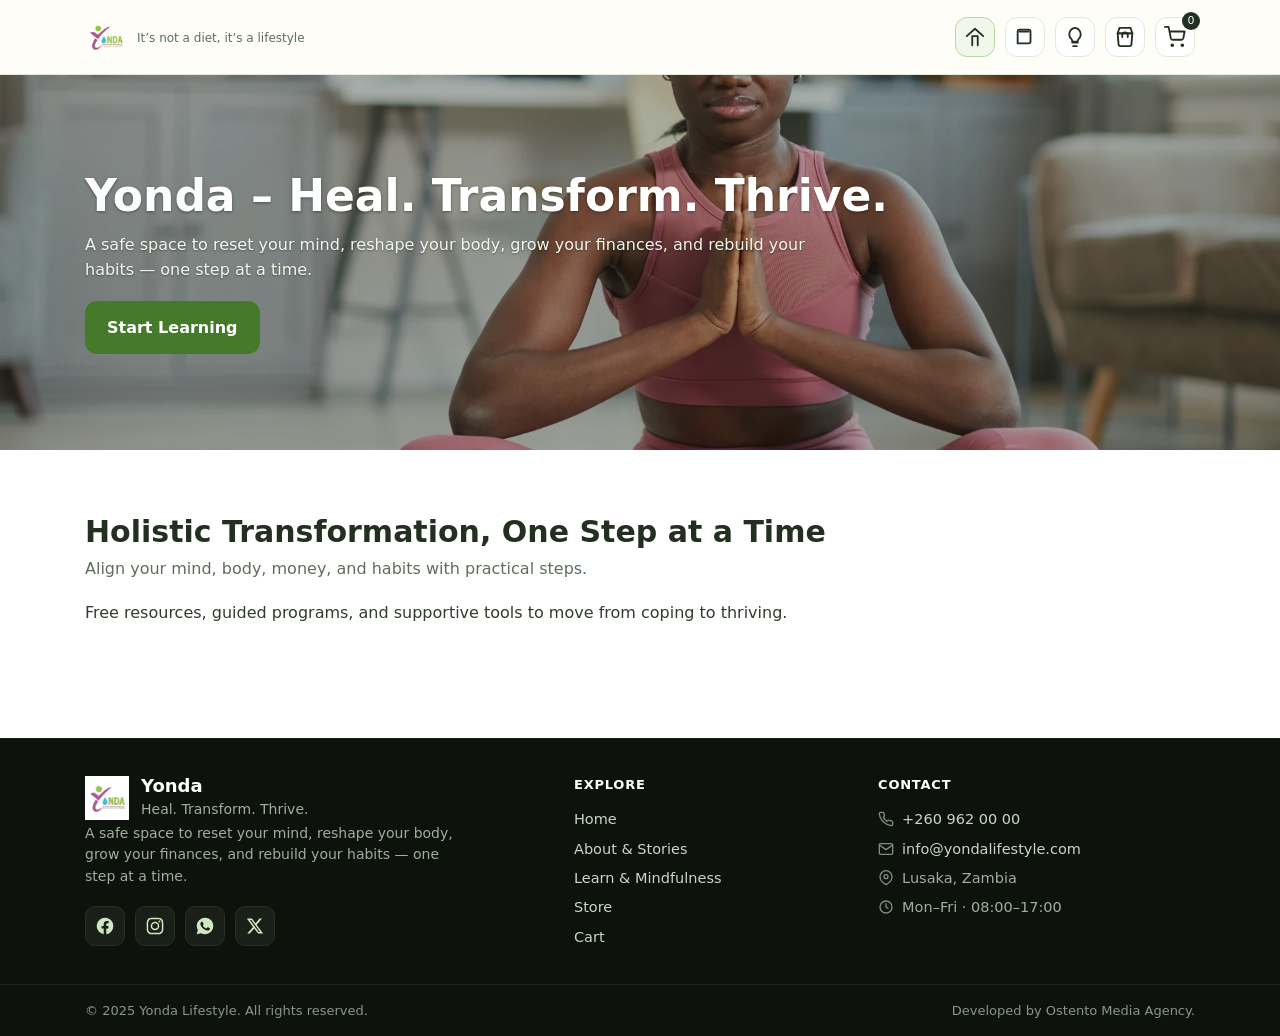
==== commit bc3ba79e: "Redesign footer: multi-column with nav, social, and contact icons - Replace the two-block footer wit" ====
--- a/index.html
+++ b/index.html
@@ -5,8 +5,8 @@
   <meta name="viewport" content="width=device-width, initial-scale=1.0">
   <title>Yonda – Heal. Transform. Thrive.</title>
   <meta name="description" content="Yonda helps you reset your mind, reshape your body, grow your finances, and rebuild your habits — one practical step at a time.">
-  <link rel="stylesheet" href="styles.css?v=6.6.0">
-  <link rel="stylesheet" href="hero-images.css?v=6.6.0">
+  <link rel="stylesheet" href="styles.css?v=6.7.1">
+  <link rel="stylesheet" href="hero-images.css?v=6.7.1">
   <link rel="icon" href="icons/favicon.ico">
   <link rel="icon" type="image/png" sizes="32x32" href="icons/favicon-32x32.png">
   <link rel="icon" type="image/png" sizes="16x16" href="icons/favicon-16x16.png">
@@ -54,26 +54,51 @@
 <footer class="site-footer" role="contentinfo">
   <div class="footer-top">
     <div class="container footer-grid">
+
       <div class="footer-brand">
-        <img src="images/yonda-footer.webp" alt="Yonda" loading="lazy" decoding="async" width="48" height="48">
-        <div>
-          <h4>Yonda</h4>
-          <p>Heal. Transform. Thrive.</p>
+        <div class="footer-brand-head">
+          <img src="images/yonda-footer.webp" alt="Yonda" loading="lazy" decoding="async" width="48" height="48">
+          <div>
+            <h4>Yonda</h4>
+            <p>Heal. Transform. Thrive.</p>
+          </div>
+        </div>
+        <p class="footer-blurb">A safe space to reset your mind, reshape your body, grow your finances, and rebuild your habits — one step at a time.</p>
+        <div class="footer-social">
+          <a href="#" aria-label="Yonda on Facebook" title="Facebook"><svg viewBox="0 0 24 24" aria-hidden="true"><path d="M22 12a10 10 0 1 0-11.56 9.88v-6.99H7.9V12h2.54V9.8c0-2.5 1.49-3.89 3.78-3.89 1.09 0 2.24.2 2.24.2v2.46h-1.26c-1.24 0-1.63.77-1.63 1.56V12h2.78l-.44 2.89h-2.34v6.99A10 10 0 0 0 22 12z"/></svg></a>
+          <a href="#" aria-label="Yonda on Instagram" title="Instagram"><svg viewBox="0 0 24 24" aria-hidden="true"><path fill-rule="evenodd" clip-rule="evenodd" d="M12 2c-2.7 0-3.05.01-4.12.06-1.06.05-1.79.22-2.43.47-.66.26-1.22.6-1.77 1.15-.55.55-.9 1.11-1.15 1.77-.25.64-.42 1.37-.47 2.43C2.01 8.95 2 9.3 2 12s.01 3.05.06 4.12c.05 1.06.22 1.79.47 2.43.26.66.6 1.22 1.15 1.77.55.55 1.11.9 1.77 1.15.64.25 1.37.42 2.43.47C8.95 21.99 9.3 22 12 22s3.05-.01 4.12-.06c1.06-.05 1.79-.22 2.43-.47.66-.26 1.22-.6 1.77-1.15.55-.55.9-1.11 1.15-1.77.25-.64.42-1.37.47-2.43.05-1.07.06-1.42.06-4.12s-.01-3.05-.06-4.12c-.05-1.06-.22-1.79-.47-2.43a4.9 4.9 0 0 0-1.15-1.77 4.9 4.9 0 0 0-1.77-1.15c-.64-.25-1.37-.42-2.43-.47C15.05 2.01 14.7 2 12 2zm0 1.8c2.67 0 2.98.01 4.04.06.97.04 1.5.21 1.85.35.47.18.8.4 1.15.75.35.35.57.68.75 1.15.14.35.31.88.35 1.85.05 1.06.06 1.37.06 4.04s-.01 2.98-.06 4.04c-.04.97-.21 1.5-.35 1.85-.18.47-.4.8-.75 1.15-.35.35-.68.57-1.15.75-.35.14-.88.31-1.85.35-1.06.05-1.37.06-4.04.06s-2.98-.01-4.04-.06c-.97-.04-1.5-.21-1.85-.35a3.1 3.1 0 0 1-1.15-.75 3.1 3.1 0 0 1-.75-1.15c-.14-.35-.31-.88-.35-1.85-.05-1.06-.06-1.37-.06-4.04s.01-2.98.06-4.04c.04-.97.21-1.5.35-1.85.18-.47.4-.8.75-1.15.35-.35.68-.57 1.15-.75.35-.14.88-.31 1.85-.35C9.02 3.81 9.33 3.8 12 3.8zm0 3.06A5.14 5.14 0 1 0 12 17.14 5.14 5.14 0 0 0 12 6.86zm0 8.48A3.34 3.34 0 1 1 12 8.66a3.34 3.34 0 0 1 0 6.68zm6.54-8.68a1.2 1.2 0 1 1-2.4 0 1.2 1.2 0 0 1 2.4 0z"/></svg></a>
+          <a href="#" aria-label="Yonda on WhatsApp" title="WhatsApp"><svg viewBox="0 0 24 24" aria-hidden="true"><path d="M12.04 2C6.58 2 2.13 6.45 2.13 11.91c0 1.75.46 3.46 1.32 4.96L2 22l5.25-1.38a9.9 9.9 0 0 0 4.79 1.22h.01c5.46 0 9.91-4.45 9.91-9.91 0-2.65-1.03-5.14-2.9-7.02A9.82 9.82 0 0 0 12.04 2zm5.6 14.14c-.24.67-1.4 1.28-1.92 1.32-.49.05-.98.24-3.35-.7-2.83-1.12-4.62-4.02-4.76-4.21-.14-.19-1.14-1.52-1.14-2.9 0-1.38.72-2.06.98-2.34.26-.28.56-.35.75-.35.19 0 .37 0 .54.01.17.01.4-.07.63.48.24.56.8 1.94.87 2.08.07.14.12.3.02.49-.09.19-.14.3-.28.47-.14.16-.29.36-.42.49-.14.14-.28.28-.12.56.16.28.72 1.19 1.55 1.93 1.07.95 1.97 1.25 2.25 1.39.28.14.44.12.6-.07.16-.19.69-.81.87-1.09.18-.28.37-.23.63-.14.26.09 1.64.77 1.92.91.28.14.47.21.54.33.07.12.07.67-.17 1.34z"/></svg></a>
+          <a href="#" aria-label="Yonda on X" title="X"><svg viewBox="0 0 24 24" aria-hidden="true"><path d="M17.53 3H20.5l-6.5 7.43L21.75 21h-6l-4.7-6.14L5.66 21H2.69l6.96-7.95L2.25 3h6.15l4.25 5.62L17.53 3zm-1.05 16.2h1.65L7.6 4.71H5.83l10.65 14.49z"/></svg></a>
         </div>
       </div>
-      <div class="footer-contact">
-        <strong>Contact</strong>
-        <div>Phone: +260 962 00 00</div>
-        <div>Email: <a href="mailto:info@yondalifestyle.com">info@yondalifestyle.com</a></div>
-        <div>Address: Lusaka, Zambia</div>
-        <div>Hours: Mon–Fri · 08:00–17:00</div>
+
+      <nav class="footer-col" aria-label="Footer navigation">
+        <h5 class="footer-heading">Explore</h5>
+        <ul class="footer-links">
+          <li><a href="index.html">Home</a></li>
+          <li><a href="about-stories.html">About &amp; Stories</a></li>
+          <li><a href="learn-mindfulness.html">Learn &amp; Mindfulness</a></li>
+          <li><a href="store.html">Store</a></li>
+          <li><a href="cart.html">Cart</a></li>
+        </ul>
+      </nav>
+
+      <div class="footer-col">
+        <h5 class="footer-heading">Contact</h5>
+        <ul class="footer-links">
+          <li><svg viewBox="0 0 24 24" aria-hidden="true"><path d="M22 16.9v3a2 2 0 0 1-2.2 2 19.8 19.8 0 0 1-8.6-3.1 19.5 19.5 0 0 1-6-6A19.8 19.8 0 0 1 2 4.2 2 2 0 0 1 4 2h3a2 2 0 0 1 2 1.7c.1.9.3 1.8.6 2.6a2 2 0 0 1-.5 2.1L7.9 9.6a16 16 0 0 0 6 6l1.2-1.2a2 2 0 0 1 2.1-.5c.8.3 1.7.5 2.6.6a2 2 0 0 1 1.7 2z"/></svg><a href="tel:+260962000000">+260 962 00 00</a></li>
+          <li><svg viewBox="0 0 24 24" aria-hidden="true"><path d="M4 4h16a2 2 0 0 1 2 2v12a2 2 0 0 1-2 2H4a2 2 0 0 1-2-2V6a2 2 0 0 1 2-2z"/><path d="m22 6-10 7L2 6"/></svg><a href="mailto:info@yondalifestyle.com">info@yondalifestyle.com</a></li>
+          <li><svg viewBox="0 0 24 24" aria-hidden="true"><path d="M21 10c0 7-9 12-9 12s-9-5-9-12a9 9 0 0 1 18 0z"/><circle cx="12" cy="10" r="3"/></svg>Lusaka, Zambia</li>
+          <li><svg viewBox="0 0 24 24" aria-hidden="true"><circle cx="12" cy="12" r="9"/><path d="M12 7v5l3 2"/></svg>Mon–Fri · 08:00–17:00</li>
+        </ul>
       </div>
+
     </div>
   </div>
   <div class="footer-bottom">
-    <div class="container" style="display:flex;justify-content:space-between;gap:12px;flex-wrap:wrap">
-      <div>© 2025 Yonda Lifestyle. All rights reserved. Developed by Ostento Media Agency.</div>
-      <div></div>
+    <div class="container footer-bottom-inner">
+      <div>© 2025 Yonda Lifestyle. All rights reserved.</div>
+      <div>Developed by Ostento Media Agency.</div>
     </div>
   </div>
 </footer>
--- a/styles.css
+++ b/styles.css
@@ -148,6 +148,7 @@
 
 /* -------- Two column layout -------- */
 .two-column{display:grid; grid-template-columns:1fr; gap:20px}
+.two-column > aside{align-self:start}
 .aside-sticky{position:static}
 
 /* -------- Forms -------- */
@@ -212,18 +213,39 @@
 .info-card .info-text{ margin:0; color:var(--muted); line-height:1.45 }
 
 /* -------- Footer -------- */
-.site-footer{margin-top:24px; background:#0e120d; color:#e9eee9; border-top:1px solid #1c1f1c}
-.site-footer a{color:#b6e5a2; text-decoration:none}
-.site-footer a:hover{text-decoration:underline}
-.site-footer .footer-top{padding:24px 0}
-.site-footer .footer-bottom{padding:12px 0; border-top:1px solid #1c1f1c; font-size:13px; line-height:1.4; color:#cfd8cf}
-.site-footer .footer-grid{display:grid; grid-template-columns:1fr; gap:20px}
-.site-footer .footer-brand{display:flex; gap:12px; align-items:flex-start}
-.site-footer .footer-brand img{width:40px; height:40px; object-fit:contain}
-.site-footer .footer-brand h4{margin:0; font-size:16px; line-height:1.25; color:#fff}
-.site-footer .footer-brand p{margin:2px 0 0; font-size:14px; line-height:1.35; color:#dce5dc}
-.site-footer .footer-contact strong{display:block; margin-bottom:6px; font-size:14px; color:#fff}
-.site-footer .footer-contact div{margin:3px 0; font-size:14px; line-height:1.4; color:#dce5dc}
+.site-footer{margin-top:32px; background:#0e120d; color:#cfd8cf; border-top:1px solid #1c1f1c}
+.site-footer a{color:#c9d6c6; text-decoration:none; transition:color .15s}
+.site-footer a:hover{color:#e6f5dd; text-decoration:underline}
+.site-footer .footer-top{padding:36px 0 28px}
+.site-footer .footer-grid{display:grid; grid-template-columns:1fr; gap:28px}
+
+/* Brand column */
+.footer-brand-head{display:flex; gap:12px; align-items:center}
+.site-footer .footer-brand img{width:44px; height:44px; object-fit:contain}
+.site-footer .footer-brand h4{margin:0; font-size:18px; line-height:1.2; color:#fff}
+.site-footer .footer-brand p{margin:2px 0 0; font-size:14px; color:#9fae9d}
+.footer-blurb{margin:14px 0 0; font-size:14px; line-height:1.55; color:#9fae9d; max-width:380px}
+
+/* Social */
+.footer-social{display:flex; gap:10px; margin-top:18px}
+.footer-social a{
+  display:inline-flex; align-items:center; justify-content:center;
+  width:40px; height:40px; border-radius:10px;
+  background:#1a1f18; color:#cfe8c1; border:1px solid #28311f;
+  transition:background-color .15s, border-color .15s, color .15s, transform .15s;
+}
+.footer-social a:hover{background:var(--green-700); border-color:var(--green-700); color:#fff; transform:translateY(-2px); text-decoration:none}
+.footer-social svg{width:20px; height:20px; fill:currentColor}
+
+/* Link columns */
+.footer-heading{margin:0 0 14px; font-size:13px; letter-spacing:.06em; text-transform:uppercase; color:#fff; font-weight:800}
+.footer-links{list-style:none; margin:0; padding:0}
+.footer-links li{margin:9px 0; font-size:14.5px; line-height:1.4; color:#9fae9d}
+.footer-links li svg{width:16px; height:16px; vertical-align:-3px; margin-right:8px; stroke:#7f8f7d; stroke-width:2; fill:none; stroke-linecap:round; stroke-linejoin:round}
+
+/* Bottom bar */
+.site-footer .footer-bottom{padding:16px 0; border-top:1px solid #1c1f1c; font-size:13px; line-height:1.5; color:#8a958a}
+.footer-bottom-inner{display:flex; justify-content:space-between; gap:8px 20px; flex-wrap:wrap}
 
 /* -------- A11y -------- */
 .sr-only{position:absolute; width:1px; height:1px; padding:0; margin:-1px; overflow:hidden; clip:rect(0,0,0,0); white-space:nowrap; border:0}
@@ -239,7 +261,7 @@
   .hero-title{font-size:38px}
   .grid{gap:20px; grid-template-columns:repeat(2,minmax(0,1fr))}
   .form-grid-2{grid-template-columns:1fr 1fr}
-  .site-footer .footer-grid{grid-template-columns:1.5fr 1fr; align-items:center}
+  .site-footer .footer-grid{grid-template-columns:1fr 1fr; gap:32px}
 }
 
 /* ============================================================
@@ -262,6 +284,95 @@
   .grid-3{grid-template-columns:repeat(3,minmax(0,1fr))}
   .two-column{grid-template-columns:1fr 340px}
   .aside-sticky{position:sticky; top:90px}
+  .site-footer .footer-grid{grid-template-columns:1.7fr 1fr 1.2fr; gap:40px}
+}
+
+/* ============================================================
+   Content components (v6.7.0) — About & Learn pages
+   ============================================================ */
+.section--soft{background:var(--bg-soft)}
+.lead{font-size:18px; line-height:1.65; color:var(--text); max-width:720px; margin:0 0 8px}
+.stack > * + *{margin-top:14px}
+
+/* Feature / pillar cards */
+.feature{padding:20px}
+.feature-icon{
+  display:inline-flex; align-items:center; justify-content:center;
+  width:52px; height:52px; border-radius:14px;
+  background:var(--green-50); font-size:26px; margin-bottom:12px;
+}
+.feature h3{margin:0 0 6px; font-size:18px; color:var(--ink); font-weight:800}
+.feature p{margin:0; color:var(--muted)}
+
+/* Stats band */
+.stats{display:grid; grid-template-columns:repeat(2,1fr); gap:16px}
+.stat{text-align:center; padding:12px}
+.stat-num{display:block; font-size:30px; font-weight:800; color:var(--green-800); line-height:1.1}
+.stat-label{display:block; margin-top:4px; font-size:14px; color:var(--muted)}
+
+/* Quote / testimonial cards */
+.quote-card{padding:20px; display:flex; flex-direction:column; gap:14px}
+.quote-text{margin:0; font-size:16px; line-height:1.6; color:var(--text)}
+.quote-text::before{content:"\201C"; color:var(--green-600); font-size:34px; line-height:0; vertical-align:-8px; margin-right:2px}
+.quote-meta{display:flex; align-items:center; gap:12px; margin-top:auto}
+.quote-avatar{
+  width:44px; height:44px; border-radius:999px; flex:0 0 44px;
+  display:flex; align-items:center; justify-content:center;
+  background:var(--green-700); color:#fff; font-weight:800; font-size:16px;
+}
+.quote-name{font-weight:700; color:var(--ink)}
+.quote-role{font-size:13px; color:var(--muted)}
+
+/* Article cards */
+.thumb{aspect-ratio:16/9; display:flex; align-items:center; justify-content:center; font-size:44px; color:#fff}
+.thumb--a{background:#3f7a2b}
+.thumb--b{background:#4f9a86}
+.thumb--c{background:#8a9a3c}
+.thumb--d{background:#5a9636}
+.card-excerpt{margin:0 14px 14px; color:var(--muted); font-size:14.5px}
+.card-link{display:inline-block; margin:0 14px 16px; font-weight:700; color:var(--green-800); text-decoration:none}
+.card-link:hover{text-decoration:underline}
+.card-link::after{content:" \2192"}
+
+/* Topic pills */
+.pill-list{display:flex; flex-wrap:wrap; gap:8px; margin:0; padding:0; list-style:none}
+.pill-list li{
+  padding:8px 14px; border-radius:999px; background:var(--tag-bg); color:var(--tag-text);
+  font-size:14px; font-weight:600;
+}
+
+/* Numbered "try this" steps */
+.steps{list-style:none; counter-reset:step; margin:0; padding:0}
+.steps li{position:relative; padding:0 0 16px 46px; counter-increment:step; color:var(--muted)}
+.steps li:last-child{padding-bottom:0}
+.steps li::before{
+  content:counter(step); position:absolute; left:0; top:-2px;
+  width:32px; height:32px; border-radius:999px; background:var(--green-700); color:#fff;
+  display:flex; align-items:center; justify-content:center; font-weight:800; font-size:15px;
+}
+.steps li strong{display:block; color:var(--ink); margin-bottom:2px}
+
+/* Value list */
+.value-list{margin:0; padding-left:20px; color:var(--muted)}
+.value-list li{margin:8px 0}
+
+/* CTA band */
+.cta{background:var(--green-700); color:#fff; border-radius:var(--radius-lg); padding:28px 20px; text-align:center}
+.cta h2{margin:0 0 8px; color:#fff; font-size:24px; font-weight:800}
+.cta p{margin:0 auto 18px; color:#eaf3e1; max-width:560px}
+.cta-actions{display:flex; flex-wrap:wrap; gap:12px; justify-content:center}
+.cta .btn-primary{background:#fff; color:var(--green-800); border-color:#fff}
+.cta .btn-primary:hover{background:var(--green-50); border-color:var(--green-50)}
+.cta .btn-outline{background:transparent; color:#fff; border-color:rgba(255,255,255,.7)}
+.cta .btn-outline:hover{background:rgba(255,255,255,.14); border-color:#fff}
+
+@media (min-width:600px){
+  .stats{grid-template-columns:repeat(4,1fr)}
+  .cta{padding:40px}
+  .cta h2{font-size:28px}
+}
+@media (min-width:960px){
+  .grid-4{grid-template-columns:repeat(4,minmax(0,1fr))}
 }
 
 /* -------- Reduced motion -------- */
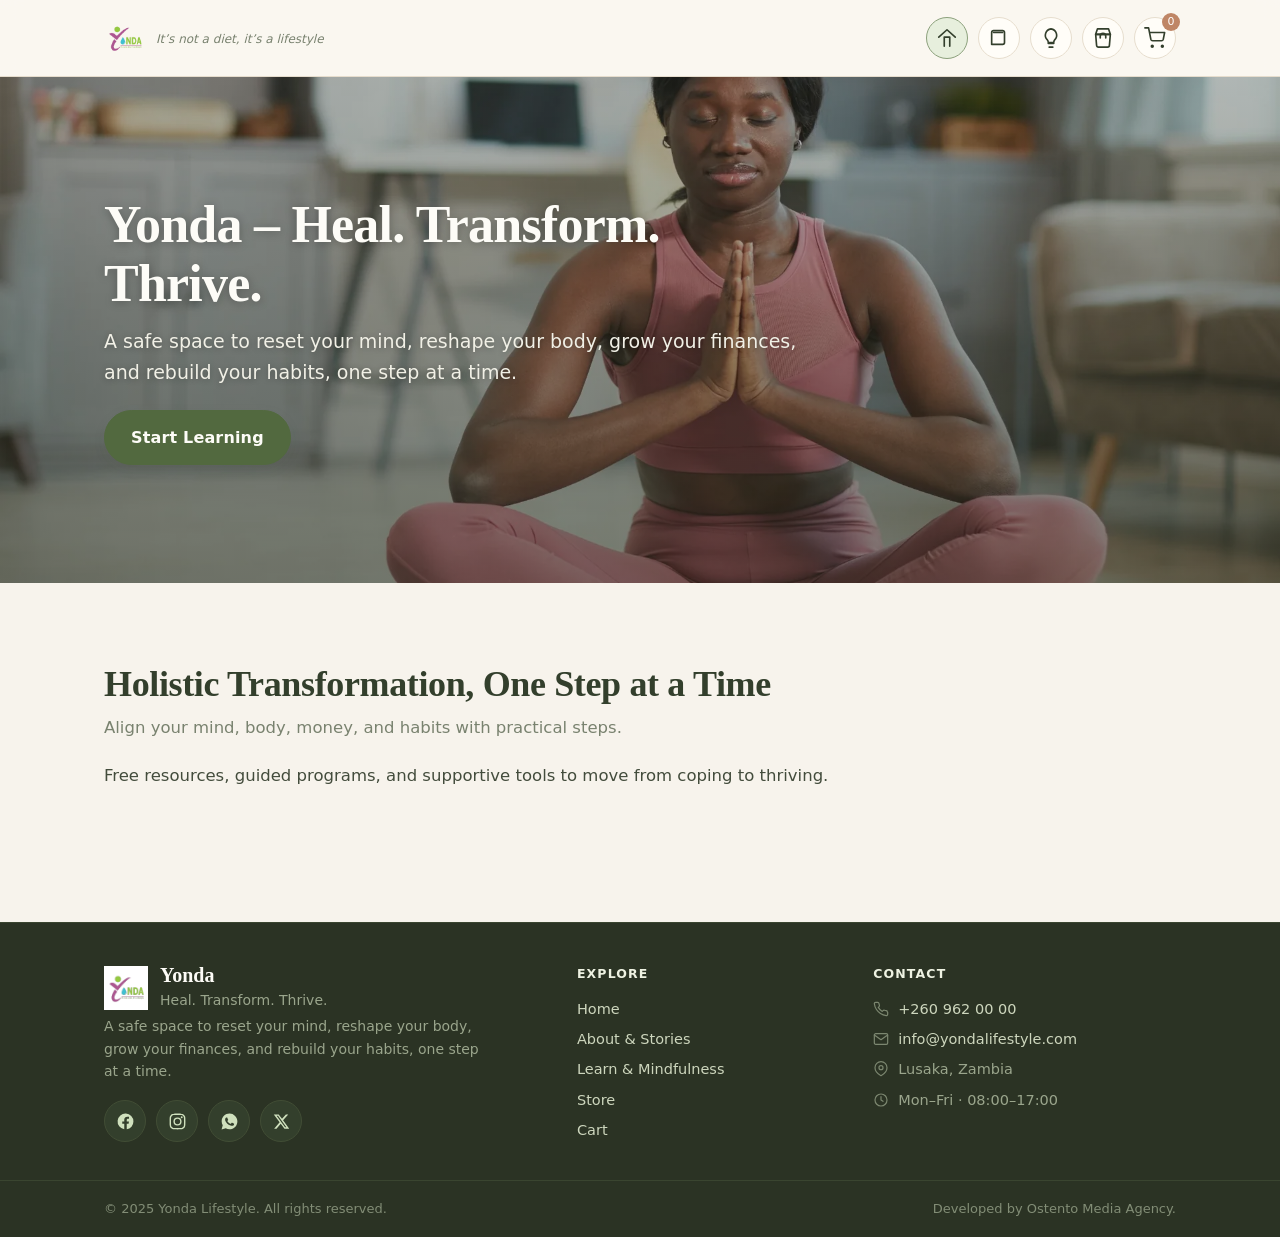
==== commit c2e3af90: "Overhaul front-end with a wellness aesthetic; remove em dashes - Rebuild styles.css around a calm we" ====
--- a/index.html
+++ b/index.html
@@ -4,17 +4,17 @@
   <meta charset="UTF-8">
   <meta name="viewport" content="width=device-width, initial-scale=1.0">
   <title>Yonda – Heal. Transform. Thrive.</title>
-  <meta name="description" content="Yonda helps you reset your mind, reshape your body, grow your finances, and rebuild your habits — one practical step at a time.">
-  <link rel="stylesheet" href="styles.css?v=6.7.1">
-  <link rel="stylesheet" href="hero-images.css?v=6.7.1">
+  <meta name="description" content="Yonda helps you reset your mind, reshape your body, grow your finances, and rebuild your habits, one practical step at a time.">
+  <link rel="stylesheet" href="styles.css?v=6.8.0">
+  <link rel="stylesheet" href="hero-images.css?v=6.8.0">
   <link rel="icon" href="icons/favicon.ico">
   <link rel="icon" type="image/png" sizes="32x32" href="icons/favicon-32x32.png">
   <link rel="icon" type="image/png" sizes="16x16" href="icons/favicon-16x16.png">
   <link rel="apple-touch-icon" href="icons/apple-touch-icon.png">
   <link rel="manifest" href="icons/site.webmanifest">
-  <meta name="theme-color" content="#8BC34A">
+  <meta name="theme-color" content="#52693f">
   <meta property="og:title" content="Yonda – Heal. Transform. Thrive.">
-  <meta property="og:description" content="A safe space to reset your mind, reshape your body, grow your finances, and rebuild your habits — one step at a time.">
+  <meta property="og:description" content="A safe space to reset your mind, reshape your body, grow your finances, and rebuild your habits, one step at a time.">
   <meta property="og:type" content="website">
   <meta property="og:image" content="images/yonda-logo.png">
 </head>
@@ -40,7 +40,7 @@
   <div class="container">
     <div class="hero-content">
       <h1 class="hero-title">Yonda – Heal. Transform. Thrive.</h1>
-      <p class="hero-subtitle">A safe space to reset your mind, reshape your body, grow your finances, and rebuild your habits — one step at a time.</p>
+      <p class="hero-subtitle">A safe space to reset your mind, reshape your body, grow your finances, and rebuild your habits, one step at a time.</p>
       <div class="hero-actions">
         <a href="learn-mindfulness.html" class="btn btn-primary">Start Learning</a>
       </div>
@@ -63,7 +63,7 @@
             <p>Heal. Transform. Thrive.</p>
           </div>
         </div>
-        <p class="footer-blurb">A safe space to reset your mind, reshape your body, grow your finances, and rebuild your habits — one step at a time.</p>
+        <p class="footer-blurb">A safe space to reset your mind, reshape your body, grow your finances, and rebuild your habits, one step at a time.</p>
         <div class="footer-social">
           <a href="#" aria-label="Yonda on Facebook" title="Facebook"><svg viewBox="0 0 24 24" aria-hidden="true"><path d="M22 12a10 10 0 1 0-11.56 9.88v-6.99H7.9V12h2.54V9.8c0-2.5 1.49-3.89 3.78-3.89 1.09 0 2.24.2 2.24.2v2.46h-1.26c-1.24 0-1.63.77-1.63 1.56V12h2.78l-.44 2.89h-2.34v6.99A10 10 0 0 0 22 12z"/></svg></a>
           <a href="#" aria-label="Yonda on Instagram" title="Instagram"><svg viewBox="0 0 24 24" aria-hidden="true"><path fill-rule="evenodd" clip-rule="evenodd" d="M12 2c-2.7 0-3.05.01-4.12.06-1.06.05-1.79.22-2.43.47-.66.26-1.22.6-1.77 1.15-.55.55-.9 1.11-1.15 1.77-.25.64-.42 1.37-.47 2.43C2.01 8.95 2 9.3 2 12s.01 3.05.06 4.12c.05 1.06.22 1.79.47 2.43.26.66.6 1.22 1.15 1.77.55.55 1.11.9 1.77 1.15.64.25 1.37.42 2.43.47C8.95 21.99 9.3 22 12 22s3.05-.01 4.12-.06c1.06-.05 1.79-.22 2.43-.47.66-.26 1.22-.6 1.77-1.15.55-.55.9-1.11 1.15-1.77.25-.64.42-1.37.47-2.43.05-1.07.06-1.42.06-4.12s-.01-3.05-.06-4.12c-.05-1.06-.22-1.79-.47-2.43a4.9 4.9 0 0 0-1.15-1.77 4.9 4.9 0 0 0-1.77-1.15c-.64-.25-1.37-.42-2.43-.47C15.05 2.01 14.7 2 12 2zm0 1.8c2.67 0 2.98.01 4.04.06.97.04 1.5.21 1.85.35.47.18.8.4 1.15.75.35.35.57.68.75 1.15.14.35.31.88.35 1.85.05 1.06.06 1.37.06 4.04s-.01 2.98-.06 4.04c-.04.97-.21 1.5-.35 1.85-.18.47-.4.8-.75 1.15-.35.35-.68.57-1.15.75-.35.14-.88.31-1.85.35-1.06.05-1.37.06-4.04.06s-2.98-.01-4.04-.06c-.97-.04-1.5-.21-1.85-.35a3.1 3.1 0 0 1-1.15-.75 3.1 3.1 0 0 1-.75-1.15c-.14-.35-.31-.88-.35-1.85-.05-1.06-.06-1.37-.06-4.04s.01-2.98.06-4.04c.04-.97.21-1.5.35-1.85.18-.47.4-.8.75-1.15.35-.35.68-.57 1.15-.75.35-.14.88-.31 1.85-.35C9.02 3.81 9.33 3.8 12 3.8zm0 3.06A5.14 5.14 0 1 0 12 17.14 5.14 5.14 0 0 0 12 6.86zm0 8.48A3.34 3.34 0 1 1 12 8.66a3.34 3.34 0 0 1 0 6.68zm6.54-8.68a1.2 1.2 0 1 1-2.4 0 1.2 1.2 0 0 1 2.4 0z"/></svg></a>
--- a/styles.css
+++ b/styles.css
@@ -1,33 +1,41 @@
 /* ============================================================
-   Yonda — mobile-first, flat/solid design system (v6.6.0)
+   Yonda — wellness aesthetic, mobile-first (v6.8.0)
+   Warm cream canvas · serif display · soft sage & clay
    ============================================================ */
 
 :root{
+  /* Surfaces */
+  --cream:#f7f3ec;
+  --cream-2:#fbf8f2;
+  --sand:#eee7db;
+  --paper:#fffdf8;
+
   /* Greens */
-  --green:#7cb342;
-  --green-50:#f1f7ea;
-  --green-100:#e4f0d8;
-  --green-300:#b9d99c;
-  --green-600:#5a9636;
-  --green-700:#457a2a;
-  --green-800:#356021;
-
-  /* Neutrals */
-  --ink:#22301f;
-  --text:#2f3d2c;
-  --muted:#5c7059;
-  --line:#e3e9dd;
-  --bg:#ffffff;
-  --bg-soft:#f4f7ef;
-  --card:#ffffff;
-
-  --tag-bg:#e9f3e1;
-  --tag-text:#33612a;
-  --focus:#8bc34a;
-
-  --radius:14px;
-  --radius-lg:18px;
-  --shadow:0 6px 20px rgba(34,48,31,.08);
+  --forest:#333f2c;
+  --forest-ink:#2b3324;
+  --sage:#8ba07b;
+  --btn:#52693f;
+  --btn-hover:#41522f;
+  --sage-soft:#e7efdd;
+  --tag-text:#3f5730;
+
+  /* Warm accent */
+  --clay:#bf8666;
+  --clay-soft:#efe1d6;
+
+  /* Ink */
+  --text:#434c3c;
+  --muted:#79826f;
+  --line:#e6ddcd;
+  --focus:#8ba07b;
+
+  --serif:ui-serif, Georgia, Cambria, "Times New Roman", serif;
+  --sans:system-ui,-apple-system,"Segoe UI",Roboto,Inter,Arial,sans-serif;
+
+  --radius:16px;
+  --radius-lg:22px;
+  --shadow:0 10px 30px rgba(51,63,44,.08);
+  --shadow-sm:0 4px 14px rgba(51,63,44,.06);
 }
 
 *{box-sizing:border-box}
@@ -35,216 +43,311 @@
 html,body{height:100%}
 body{
   margin:0;
-  font:400 16px/1.6 system-ui,-apple-system,Segoe UI,Roboto,Inter,Arial,sans-serif;
-  color:var(--text); background:var(--bg);
+  font:400 16.5px/1.7 var(--sans);
+  color:var(--text); background:var(--cream);
   -webkit-font-smoothing:antialiased;
 }
 img{max-width:100%; height:auto}
-a{color:var(--green-800)}
+a{color:var(--btn)}
+::selection{background:var(--sage-soft)}
 
 /* -------- Layout core (mobile-first) -------- */
 .site-wrapper{display:flex; min-height:100vh; flex-direction:column}
 main{flex:1 0 auto}
-.container{width:100%; max-width:1150px; margin:0 auto; padding:0 16px}
-.section{padding:40px 0}
-.section-heading{margin:0 0 6px; font-size:24px; line-height:1.2; color:var(--ink); font-weight:800}
-.section-subtitle{margin:0 0 18px; color:var(--muted)}
-
-/* -------- Header -------- */
-.site-header{background:#fffdf7; position:sticky; top:0; z-index:20; border-bottom:1px solid var(--line)}
-.navbar{display:flex; align-items:center; justify-content:space-between; gap:12px; min-height:64px}
+.container{width:100%; max-width:1120px; margin:0 auto; padding:0 20px}
+.section{padding:52px 0}
+.section--soft{background:var(--sand)}
+.section-heading{
+  margin:0 0 8px; font-family:var(--serif); font-weight:600;
+  font-size:28px; line-height:1.18; letter-spacing:-.01em; color:var(--forest);
+}
+.section-subtitle{margin:0 0 20px; color:var(--muted); font-size:16.5px}
+.lead{font-size:19px; line-height:1.7; color:var(--text); max-width:720px; margin:0 0 10px}
+.stack > * + *{margin-top:14px}
+
+/* -------- Header (frosted cream) -------- */
+.site-header{
+  position:sticky; top:0; z-index:20;
+  background:rgba(251,248,242,.82);
+  -webkit-backdrop-filter:saturate(140%) blur(10px);
+  backdrop-filter:saturate(140%) blur(10px);
+  border-bottom:1px solid var(--line);
+}
+.navbar{display:flex; align-items:center; justify-content:space-between; gap:12px; min-height:66px}
 .brand{display:flex; align-items:center; gap:10px}
 .brand-logo-img{width:42px; height:42px; object-fit:contain}
-.brand-name{font-weight:800; letter-spacing:.2px}
-.brand-tagline{font-size:12px; color:var(--muted)}
-
-/* Nav — mobile-first: toggle button + collapsible menu */
+.brand-name{font-family:var(--serif); font-weight:600; letter-spacing:.2px}
+.brand-tagline{font-size:12px; color:var(--muted); font-style:italic}
+
+/* Nav — mobile-first: toggle + collapsible */
 .nav-toggle{
   display:inline-flex; align-items:center; justify-content:center;
-  width:44px; height:44px; border-radius:12px;
-  background:#fff; border:1px solid var(--line); color:var(--ink);
-  cursor:pointer; transition:border-color .2s;
-}
-.nav-toggle:hover{ border-color:var(--green-300) }
+  width:44px; height:44px; border-radius:999px;
+  background:var(--paper); border:1px solid var(--line); color:var(--forest);
+  cursor:pointer; transition:border-color .2s, background-color .2s;
+}
+.nav-toggle:hover{ border-color:var(--sage) }
 .nav-toggle svg{ width:24px; height:24px }
 
 .nav-links{
   display:none; width:100%; margin-top:8px;
-  background:#fffdf7; border:1px solid var(--line); border-radius:12px; padding:8px;
+  background:var(--cream-2); border:1px solid var(--line); border-radius:16px; padding:8px;
   flex-wrap:wrap; gap:8px;
 }
 body.nav-open .nav-links{ display:flex }
 
 .nav-icon{
   position:relative; display:inline-flex; align-items:center; justify-content:center;
-  width:44px; height:44px; border-radius:12px;
-  background:#fff; border:1px solid var(--line); transition:border-color .2s, background-color .2s;
-}
-.nav-icon:hover{ border-color:var(--green-300) }
-.nav-icon svg{ width:22px; height:22px; stroke:var(--ink); stroke-width:2; fill:none; stroke-linecap:round; stroke-linejoin:round }
-.nav-icon.active{ background:var(--green-50); border-color:var(--green-300) }
+  width:44px; height:44px; border-radius:999px;
+  background:var(--paper); border:1px solid var(--line); transition:border-color .2s, background-color .2s;
+}
+.nav-icon:hover{ border-color:var(--sage) }
+.nav-icon svg{ width:22px; height:22px; stroke:var(--forest); stroke-width:1.8; fill:none; stroke-linecap:round; stroke-linejoin:round }
+.nav-icon.active{ background:var(--sage-soft); border-color:var(--sage) }
 .cart-badge{
-  position:absolute; top:-6px; right:-6px; min-width:18px; height:18px;
-  background:var(--ink); color:#fff; font-size:11px; border-radius:999px;
+  position:absolute; top:-5px; right:-5px; min-width:18px; height:18px;
+  background:var(--clay); color:#fff; font-size:11px; border-radius:999px;
   display:inline-flex; align-items:center; justify-content:center; padding:0 5px;
 }
 
 /* -------- Hero -------- */
-.hero{position:relative; padding:56px 0; background:#eef4e8 center/cover no-repeat}
-.hero::after{content:""; position:absolute; inset:0; background:rgba(20,32,16,.32)}
+.hero{position:relative; padding:64px 0; background:#dfe6d6 center/cover no-repeat}
+.hero::after{content:""; position:absolute; inset:0; background:linear-gradient(180deg, rgba(43,51,36,.34), rgba(43,51,36,.58))}
 .hero .container{position:relative; z-index:1}
-.hero-title{font-size:30px; line-height:1.15; margin:0 0 10px; color:#fff; font-weight:800; text-shadow:0 1px 3px rgba(0,0,0,.4)}
-.hero-subtitle{margin:0 0 18px; color:#f2f7ee; max-width:720px; text-shadow:0 1px 2px rgba(0,0,0,.35)}
+.hero-content{max-width:720px}
+.hero-title{
+  font-family:var(--serif); font-weight:600;
+  font-size:34px; line-height:1.14; letter-spacing:-.015em; margin:0 0 12px;
+  color:#fdfcf7; text-shadow:0 1px 10px rgba(0,0,0,.28);
+}
+.hero-subtitle{margin:0 0 22px; color:#f1f0e6; font-size:17.5px; line-height:1.65; text-shadow:0 1px 6px rgba(0,0,0,.28)}
 .hero-actions{display:flex; flex-wrap:wrap; gap:12px}
 
-/* -------- Buttons (solid, flat) -------- */
+/* -------- Buttons (soft pills) -------- */
 .btn{
   display:inline-flex; align-items:center; justify-content:center; gap:8px;
-  min-height:48px; padding:12px 20px;
-  border-radius:12px; border:2px solid transparent;
-  font-weight:700; font-size:16px; text-decoration:none; cursor:pointer;
-  transition:background-color .15s ease, border-color .15s ease, color .15s ease;
+  min-height:50px; padding:13px 26px;
+  border-radius:999px; border:1.5px solid transparent;
+  font-family:var(--sans); font-weight:600; font-size:16px; letter-spacing:.01em;
+  text-decoration:none; cursor:pointer;
+  transition:background-color .18s ease, border-color .18s ease, color .18s ease, transform .18s ease, box-shadow .18s ease;
 }
 .btn:active{ transform:translateY(1px) }
 .btn:focus-visible{ outline:3px solid var(--focus); outline-offset:2px }
-.btn-primary{ background:var(--green-700); color:#fff; border-color:var(--green-700) }
-.btn-primary:hover{ background:var(--green-800); border-color:var(--green-800) }
-.btn-outline{ background:#fff; color:var(--green-800); border-color:var(--green-300) }
-.btn-outline:hover{ background:var(--green-50); border-color:var(--green-600) }
+.btn-primary{ background:var(--btn); color:#fdfcf7; border-color:var(--btn); box-shadow:var(--shadow-sm) }
+.btn-primary:hover{ background:var(--btn-hover); border-color:var(--btn-hover) }
+.btn-outline{ background:transparent; color:var(--btn); border-color:var(--sage) }
+.btn-outline:hover{ background:var(--sage-soft); border-color:var(--btn) }
 .btn-block{ width:100% }
 
 /* -------- Grid & generic cards -------- */
-.grid{display:grid; gap:16px; grid-template-columns:1fr}
-.card{background:var(--card); border:1px solid var(--line); border-radius:var(--radius); overflow:hidden}
+.grid{display:grid; gap:20px; grid-template-columns:1fr}
+.card{
+  background:var(--paper); border:1px solid var(--line); border-radius:var(--radius);
+  overflow:hidden; box-shadow:var(--shadow-sm);
+}
 .card-tag{
-  display:inline-block; background:var(--tag-bg); color:var(--tag-text);
-  padding:5px 12px; border-radius:999px; font-size:12px; font-weight:700; margin:14px 14px 0;
-}
-.card-title{margin:10px 14px; font-size:18px; color:var(--ink); font-weight:800}
-.card-body{margin:0 14px 14px; color:var(--text)}
+  display:inline-block; background:var(--sage-soft); color:var(--tag-text);
+  padding:5px 13px; border-radius:999px; font-size:12px; font-weight:600;
+  letter-spacing:.02em; margin:16px 16px 0;
+}
+.card-title{margin:12px 16px; font-family:var(--serif); font-size:20px; line-height:1.25; color:var(--forest); font-weight:600}
+.card-body{margin:0 16px 16px; color:var(--text)}
 .card-image-placeholder{
   display:flex; align-items:center; justify-content:center;
-  width:100%; aspect-ratio:16/10; background:var(--green-50); border-bottom:1px solid var(--line);
-  color:var(--green-600); font-size:38px;
+  width:100%; aspect-ratio:16/10; background:var(--sage-soft); border-bottom:1px solid var(--line);
+  color:var(--sage); font-size:40px;
 }
 .card-image-placeholder::before{ content:"🌿" }
 
-/* -------- Product cards (chunky) -------- */
-.product-card{display:flex; flex-direction:column; transition:border-color .15s ease, box-shadow .15s ease, transform .15s ease}
-.product-card:hover{ border-color:var(--green-300); box-shadow:var(--shadow); transform:translateY(-2px) }
+/* -------- Product cards (chunky, calm) -------- */
+.product-card{display:flex; flex-direction:column; transition:border-color .18s ease, box-shadow .18s ease, transform .18s ease}
+.product-card:hover{ border-color:var(--sage); box-shadow:var(--shadow); transform:translateY(-3px) }
 .product-cover{
   display:flex; align-items:center; justify-content:center;
   aspect-ratio:16/9; width:100%; color:#fff;
 }
-.product-cover .product-emoji{ font-size:56px; line-height:1; filter:drop-shadow(0 2px 3px rgba(0,0,0,.25)) }
-.product-cover--course{ background:#3f7a2b }
-.product-cover--ebook{ background:#4f9a86 }
-.product-cover--book{ background:#8a9a3c }
+.product-cover .product-emoji{ font-size:56px; line-height:1; filter:drop-shadow(0 2px 4px rgba(0,0,0,.2)) }
+.product-cover--course{ background:#647a55 }
+.product-cover--ebook{ background:#7d9b90 }
+.product-cover--book{ background:#b98e68 }
 .product-info{display:flex; flex-direction:column; flex:1; padding:0 4px 4px}
-.product-title{margin:12px 16px 6px; font-size:20px; line-height:1.25; color:var(--ink); font-weight:800}
-.product-blurb{margin:0 16px 14px; color:var(--muted); font-size:14.5px}
-.product-foot{margin-top:auto; padding:0 16px 16px}
-.product-price{display:block; font-size:22px; font-weight:800; color:var(--green-800); margin-bottom:12px}
-
-/* -------- Two column layout -------- */
-.two-column{display:grid; grid-template-columns:1fr; gap:20px}
+.product-title{margin:14px 18px 6px; font-family:var(--serif); font-size:21px; line-height:1.25; color:var(--forest); font-weight:600}
+.product-blurb{margin:0 18px 16px; color:var(--muted); font-size:15px; line-height:1.6}
+.product-foot{margin-top:auto; padding:0 18px 18px}
+.product-price{display:block; font-family:var(--serif); font-size:24px; font-weight:600; color:var(--btn); margin-bottom:14px}
+
+/* -------- Two column -------- */
+.two-column{display:grid; grid-template-columns:1fr; gap:22px}
 .two-column > aside{align-self:start}
 .aside-sticky{position:static}
 
 /* -------- Forms -------- */
-.fieldset{background:#fff; border:1px solid var(--line); border-radius:var(--radius); padding:16px}
-.legend{font-weight:800; margin:2px 0 12px; color:var(--ink)}
+.fieldset{background:var(--paper); border:1px solid var(--line); border-radius:var(--radius); padding:18px; box-shadow:var(--shadow-sm)}
+.legend{font-family:var(--serif); font-weight:600; font-size:18px; margin:2px 0 14px; color:var(--forest)}
 .form{display:block}
-.form-grid-2{display:grid; grid-template-columns:1fr; gap:12px}
+.form-grid-2{display:grid; grid-template-columns:1fr; gap:14px}
 .label{display:block; font-size:13px; color:var(--text); margin-bottom:6px; font-weight:600}
 .input,.textarea{
-  width:100%; background:#fff; border:1px solid var(--green-300); border-radius:12px;
-  padding:12px; font-size:16px; color:var(--text); outline:0;
-  transition:box-shadow .15s, border-color .15s;
-}
-.input:focus,.textarea:focus{ border-color:var(--green-600); box-shadow:0 0 0 3px rgba(139,195,74,.22) }
+  width:100%; background:var(--cream-2); border:1px solid var(--line); border-radius:12px;
+  padding:13px 14px; font-size:16px; color:var(--text); font-family:var(--sans); outline:0;
+  transition:box-shadow .15s, border-color .15s, background-color .15s;
+}
+.input:focus,.textarea:focus{ border-color:var(--sage); background:var(--paper); box-shadow:0 0 0 3px rgba(139,160,123,.25) }
 .textarea{resize:vertical}
-.help{font-size:12px; color:var(--muted); margin-top:5px}
-.radio-row{display:flex; gap:8px; flex-wrap:wrap}
+.help{font-size:12.5px; color:var(--muted); margin-top:6px}
+.radio-row{display:flex; gap:9px; flex-wrap:wrap}
 .radio-pill{
-  display:inline-flex; align-items:center; gap:8px; padding:11px 15px;
-  background:#fff; border:2px solid var(--green-300); border-radius:999px; cursor:pointer;
-  font-weight:600; transition:border-color .15s, background-color .15s;
-}
-.radio-pill:hover{ border-color:var(--green-600) }
-.radio-pill:has(input:checked){ background:var(--green-50); border-color:var(--green-700); color:var(--green-800) }
-.radio-pill input{ accent-color:var(--green-700) }
-
-/* -------- Cart & checkout rows -------- */
-.btn[data-filter]{padding:10px 16px; min-height:44px}
-.btn[data-filter][aria-pressed="true"]{ background:var(--green-700); color:#fff; border-color:var(--green-700) }
-.btn-added{ background:var(--green-800); color:#fff; border-color:var(--green-800); cursor:default }
-
-.cart-row{ padding:14px 16px; margin-bottom:10px }
-.cart-row strong{ color:var(--ink) }
+  display:inline-flex; align-items:center; gap:8px; padding:11px 16px;
+  background:var(--paper); border:1.5px solid var(--line); border-radius:999px; cursor:pointer;
+  font-weight:500; transition:border-color .15s, background-color .15s, color .15s;
+}
+.radio-pill:hover{ border-color:var(--sage) }
+.radio-pill:has(input:checked){ background:var(--sage-soft); border-color:var(--btn); color:var(--forest) }
+.radio-pill input{ accent-color:var(--btn) }
+
+/* -------- Store filters, cart & checkout -------- */
+.btn[data-filter]{padding:10px 20px; min-height:44px; font-size:15px}
+.btn[data-filter][aria-pressed="true"]{ background:var(--btn); color:#fdfcf7; border-color:var(--btn) }
+.btn-added{ background:var(--btn-hover); color:#fdfcf7; border-color:var(--btn-hover); cursor:default }
+
+.cart-row{ padding:16px 18px; margin-bottom:12px }
+.cart-row strong{ font-family:var(--serif); font-size:18px; color:var(--forest); font-weight:600 }
 .qty-input{
-  width:72px; margin:0 6px; padding:8px; text-align:center;
-  background:#fff; border:1px solid var(--green-300); border-radius:8px; font-size:15px;
-}
-.qty-input:focus{ outline:0; border-color:var(--green-600); box-shadow:0 0 0 3px rgba(139,195,74,.22) }
-.cart-remove{ float:right; padding:8px 12px; min-height:auto }
+  width:74px; margin:0 6px; padding:8px; text-align:center;
+  background:var(--cream-2); border:1px solid var(--line); border-radius:10px; font-size:15px;
+}
+.qty-input:focus{ outline:0; border-color:var(--sage); box-shadow:0 0 0 3px rgba(139,160,123,.25) }
+.cart-remove{ float:right; padding:8px 14px; min-height:auto }
 
 .summary-row{ display:flex; justify-content:space-between; font-size:18px }
-.summary-row strong{ color:var(--ink) }
+.summary-row strong{ font-family:var(--serif); color:var(--forest) }
 .summary-line{ display:flex; justify-content:space-between; margin:8px 0 }
 
 /* -------- Form validation -------- */
-.input-error{ border-color:#d64545 !important; box-shadow:0 0 0 3px rgba(214,69,69,.18) !important }
+.input-error{ border-color:#c0553f !important; box-shadow:0 0 0 3px rgba(192,85,63,.16) !important }
 .form-error{
-  margin:0 0 .8rem; padding:12px 14px;
-  background:#fdecec; border:1px solid #f3b4b4; border-radius:12px;
-  color:#8a1f1f; font-size:14px; line-height:1.45; font-weight:600;
+  margin:0 0 .9rem; padding:12px 15px;
+  background:#f6e6df; border:1px solid #e2b7a6; border-radius:12px;
+  color:#8f3a26; font-size:14px; line-height:1.5; font-weight:500;
 }
 
 /* -------- Info card -------- */
 .info-card .info-row{
-  display:flex; align-items:flex-start; gap:10px; padding:14px 16px; border-top:1px solid var(--line);
+  display:flex; align-items:flex-start; gap:11px; padding:15px 17px; border-top:1px solid var(--line);
 }
 .info-card .info-row:first-child{ border-top:none }
 .info-card .info-row svg{
   width:18px; height:18px; flex:0 0 18px;
-  stroke:var(--green-600); stroke-width:2; fill:none; stroke-linecap:round; stroke-linejoin:round; margin-top:2px;
-}
-.info-card .info-text{ margin:0; color:var(--muted); line-height:1.45 }
-
-/* -------- Footer -------- */
-.site-footer{margin-top:32px; background:#0e120d; color:#cfd8cf; border-top:1px solid #1c1f1c}
-.site-footer a{color:#c9d6c6; text-decoration:none; transition:color .15s}
-.site-footer a:hover{color:#e6f5dd; text-decoration:underline}
-.site-footer .footer-top{padding:36px 0 28px}
-.site-footer .footer-grid{display:grid; grid-template-columns:1fr; gap:28px}
-
-/* Brand column */
+  stroke:var(--sage); stroke-width:1.8; fill:none; stroke-linecap:round; stroke-linejoin:round; margin-top:3px;
+}
+.info-card .info-text{ margin:0; color:var(--muted); line-height:1.5 }
+
+/* ============================================================
+   Content components — About & Learn
+   ============================================================ */
+/* Feature / pillar cards */
+.feature{padding:22px}
+.feature-icon{
+  display:inline-flex; align-items:center; justify-content:center;
+  width:54px; height:54px; border-radius:16px;
+  background:var(--sage-soft); font-size:27px; margin-bottom:14px;
+}
+.feature h3{margin:0 0 6px; font-family:var(--serif); font-size:19px; color:var(--forest); font-weight:600}
+.feature p{margin:0; color:var(--muted)}
+
+/* Stats band */
+.stats{display:grid; grid-template-columns:repeat(2,1fr); gap:18px}
+.stat{text-align:center; padding:14px}
+.stat-num{display:block; font-family:var(--serif); font-size:34px; font-weight:600; color:var(--btn); line-height:1.1}
+.stat-label{display:block; margin-top:6px; font-size:14px; color:var(--muted)}
+
+/* Quote / testimonial cards */
+.quote-card{padding:22px; display:flex; flex-direction:column; gap:14px}
+.quote-text{margin:0; font-size:16.5px; line-height:1.65; color:var(--text)}
+.quote-text::before{content:"\201C"; font-family:var(--serif); color:var(--sage); font-size:40px; line-height:0; vertical-align:-10px; margin-right:3px}
+.quote-meta{display:flex; align-items:center; gap:12px; margin-top:auto}
+.quote-avatar{
+  width:46px; height:46px; border-radius:999px; flex:0 0 46px;
+  display:flex; align-items:center; justify-content:center;
+  background:var(--btn); color:#fdfcf7; font-family:var(--serif); font-weight:600; font-size:18px;
+}
+.quote-name{font-weight:700; color:var(--forest)}
+.quote-role{font-size:13px; color:var(--muted)}
+
+/* Article cards */
+.thumb{aspect-ratio:16/9; display:flex; align-items:center; justify-content:center; font-size:44px; color:#fff}
+.thumb--a{background:#647a55}
+.thumb--b{background:#7d9b90}
+.thumb--c{background:#b98e68}
+.thumb--d{background:#9a9f6f}
+.card-excerpt{margin:0 16px 14px; color:var(--muted); font-size:15px; line-height:1.6}
+.card-link{display:inline-block; margin:0 16px 18px; font-weight:600; color:var(--btn); text-decoration:none}
+.card-link:hover{color:var(--clay); text-decoration:underline}
+.card-link::after{content:" \2192"}
+
+/* Topic pills */
+.pill-list{display:flex; flex-wrap:wrap; gap:9px; margin:0; padding:0; list-style:none}
+.pill-list li{
+  padding:9px 16px; border-radius:999px; background:var(--paper); border:1px solid var(--line);
+  color:var(--tag-text); font-size:14px; font-weight:500;
+}
+
+/* Numbered "try this" steps */
+.steps{list-style:none; counter-reset:step; margin:0; padding:0}
+.steps li{position:relative; padding:0 0 18px 48px; counter-increment:step; color:var(--muted)}
+.steps li:last-child{padding-bottom:0}
+.steps li::before{
+  content:counter(step); position:absolute; left:0; top:-2px;
+  width:34px; height:34px; border-radius:999px; background:var(--sage-soft); color:var(--forest);
+  display:flex; align-items:center; justify-content:center; font-family:var(--serif); font-weight:600; font-size:16px;
+}
+.steps li strong{display:block; color:var(--forest); margin-bottom:2px}
+
+/* Value list */
+.value-list{margin:0; padding-left:20px; color:var(--muted)}
+.value-list li{margin:9px 0}
+.value-list li::marker{color:var(--sage)}
+
+/* CTA band */
+.cta{background:var(--forest); color:#f3f1e7; border-radius:var(--radius-lg); padding:32px 22px; text-align:center}
+.cta h2{margin:0 0 10px; font-family:var(--serif); font-weight:600; color:#fdfcf7; font-size:27px}
+.cta p{margin:0 auto 20px; color:#d9ddca; max-width:560px}
+.cta-actions{display:flex; flex-wrap:wrap; gap:12px; justify-content:center}
+.cta .btn-primary{background:var(--clay); border-color:var(--clay); color:#fff}
+.cta .btn-primary:hover{background:#a9744f; border-color:#a9744f}
+.cta .btn-outline{background:transparent; color:#fdfcf7; border-color:rgba(253,252,247,.5)}
+.cta .btn-outline:hover{background:rgba(253,252,247,.12); border-color:#fdfcf7}
+
+/* -------- Footer (warm forest) -------- */
+.site-footer{margin-top:36px; background:var(--forest-ink); color:#c7cdb9; border-top:1px solid #3a4530}
+.site-footer a{color:#cdd6bd; text-decoration:none; transition:color .15s}
+.site-footer a:hover{color:#eef2e2; text-decoration:underline}
+.site-footer .footer-top{padding:40px 0 30px}
+.site-footer .footer-grid{display:grid; grid-template-columns:1fr; gap:30px}
+
 .footer-brand-head{display:flex; gap:12px; align-items:center}
 .site-footer .footer-brand img{width:44px; height:44px; object-fit:contain}
-.site-footer .footer-brand h4{margin:0; font-size:18px; line-height:1.2; color:#fff}
-.site-footer .footer-brand p{margin:2px 0 0; font-size:14px; color:#9fae9d}
-.footer-blurb{margin:14px 0 0; font-size:14px; line-height:1.55; color:#9fae9d; max-width:380px}
-
-/* Social */
+.site-footer .footer-brand h4{margin:0; font-family:var(--serif); font-size:20px; line-height:1.2; color:#fdfcf7; font-weight:600}
+.site-footer .footer-brand p{margin:2px 0 0; font-size:14px; color:#9aa58c}
+.footer-blurb{margin:16px 0 0; font-size:14px; line-height:1.6; color:#9aa58c; max-width:380px}
+
 .footer-social{display:flex; gap:10px; margin-top:18px}
 .footer-social a{
   display:inline-flex; align-items:center; justify-content:center;
-  width:40px; height:40px; border-radius:10px;
-  background:#1a1f18; color:#cfe8c1; border:1px solid #28311f;
+  width:42px; height:42px; border-radius:999px;
+  background:#333f2c; color:#cfe0bd; border:1px solid #414d35;
   transition:background-color .15s, border-color .15s, color .15s, transform .15s;
 }
-.footer-social a:hover{background:var(--green-700); border-color:var(--green-700); color:#fff; transform:translateY(-2px); text-decoration:none}
-.footer-social svg{width:20px; height:20px; fill:currentColor}
-
-/* Link columns */
-.footer-heading{margin:0 0 14px; font-size:13px; letter-spacing:.06em; text-transform:uppercase; color:#fff; font-weight:800}
+.footer-social a:hover{background:var(--clay); border-color:var(--clay); color:#fff; transform:translateY(-2px); text-decoration:none}
+.footer-social svg{width:19px; height:19px; fill:currentColor}
+
+.footer-heading{margin:0 0 14px; font-size:12.5px; letter-spacing:.09em; text-transform:uppercase; color:#eef2e2; font-weight:700}
 .footer-links{list-style:none; margin:0; padding:0}
-.footer-links li{margin:9px 0; font-size:14.5px; line-height:1.4; color:#9fae9d}
-.footer-links li svg{width:16px; height:16px; vertical-align:-3px; margin-right:8px; stroke:#7f8f7d; stroke-width:2; fill:none; stroke-linecap:round; stroke-linejoin:round}
-
-/* Bottom bar */
-.site-footer .footer-bottom{padding:16px 0; border-top:1px solid #1c1f1c; font-size:13px; line-height:1.5; color:#8a958a}
+.footer-links li{margin:10px 0; font-size:14.5px; line-height:1.4; color:#9aa58c}
+.footer-links li svg{width:16px; height:16px; vertical-align:-3px; margin-right:9px; stroke:#7c8770; stroke-width:1.8; fill:none; stroke-linecap:round; stroke-linejoin:round}
+
+.site-footer .footer-bottom{padding:18px 0; border-top:1px solid #3a4530; font-size:13px; line-height:1.5; color:#828d76}
 .footer-bottom-inner{display:flex; justify-content:space-between; gap:8px 20px; flex-wrap:wrap}
 
 /* -------- A11y -------- */
@@ -254,13 +357,17 @@
    Tablet — 600px and up
    ============================================================ */
 @media (min-width:600px){
-  .container{padding:0 20px}
-  .section{padding:52px 0}
-  .section-heading{font-size:26px}
-  .hero{padding:72px 0}
-  .hero-title{font-size:38px}
-  .grid{gap:20px; grid-template-columns:repeat(2,minmax(0,1fr))}
+  .container{padding:0 24px}
+  .section{padding:64px 0}
+  .section-heading{font-size:32px}
+  .hero{padding:88px 0}
+  .hero-title{font-size:44px}
+  .hero-subtitle{font-size:19px}
+  .grid{gap:24px; grid-template-columns:repeat(2,minmax(0,1fr))}
   .form-grid-2{grid-template-columns:1fr 1fr}
+  .stats{grid-template-columns:repeat(4,1fr)}
+  .cta{padding:46px}
+  .cta h2{font-size:32px}
   .site-footer .footer-grid{grid-template-columns:1fr 1fr; gap:32px}
 }
 
@@ -268,111 +375,24 @@
    Desktop — 960px and up
    ============================================================ */
 @media (min-width:960px){
-  .navbar{min-height:74px}
+  .navbar{min-height:76px}
   .nav-toggle{display:none}
   .nav-links{
     display:flex; width:auto; margin-top:0; padding:0;
     background:transparent; border:0; align-items:center; gap:10px;
   }
-  .nav-icon{width:40px; height:40px}
-
-  .section{padding:64px 0}
-  .section-heading{font-size:30px}
-  .hero{padding:96px 0}
-  .hero-title{font-size:44px}
+  .nav-icon{width:42px; height:42px}
+
+  .section{padding:80px 0}
+  .section-heading{font-size:36px}
+  .hero{padding:118px 0}
+  .hero-title{font-size:52px}
 
   .grid-3{grid-template-columns:repeat(3,minmax(0,1fr))}
-  .two-column{grid-template-columns:1fr 340px}
-  .aside-sticky{position:sticky; top:90px}
-  .site-footer .footer-grid{grid-template-columns:1.7fr 1fr 1.2fr; gap:40px}
-}
-
-/* ============================================================
-   Content components (v6.7.0) — About & Learn pages
-   ============================================================ */
-.section--soft{background:var(--bg-soft)}
-.lead{font-size:18px; line-height:1.65; color:var(--text); max-width:720px; margin:0 0 8px}
-.stack > * + *{margin-top:14px}
-
-/* Feature / pillar cards */
-.feature{padding:20px}
-.feature-icon{
-  display:inline-flex; align-items:center; justify-content:center;
-  width:52px; height:52px; border-radius:14px;
-  background:var(--green-50); font-size:26px; margin-bottom:12px;
-}
-.feature h3{margin:0 0 6px; font-size:18px; color:var(--ink); font-weight:800}
-.feature p{margin:0; color:var(--muted)}
-
-/* Stats band */
-.stats{display:grid; grid-template-columns:repeat(2,1fr); gap:16px}
-.stat{text-align:center; padding:12px}
-.stat-num{display:block; font-size:30px; font-weight:800; color:var(--green-800); line-height:1.1}
-.stat-label{display:block; margin-top:4px; font-size:14px; color:var(--muted)}
-
-/* Quote / testimonial cards */
-.quote-card{padding:20px; display:flex; flex-direction:column; gap:14px}
-.quote-text{margin:0; font-size:16px; line-height:1.6; color:var(--text)}
-.quote-text::before{content:"\201C"; color:var(--green-600); font-size:34px; line-height:0; vertical-align:-8px; margin-right:2px}
-.quote-meta{display:flex; align-items:center; gap:12px; margin-top:auto}
-.quote-avatar{
-  width:44px; height:44px; border-radius:999px; flex:0 0 44px;
-  display:flex; align-items:center; justify-content:center;
-  background:var(--green-700); color:#fff; font-weight:800; font-size:16px;
-}
-.quote-name{font-weight:700; color:var(--ink)}
-.quote-role{font-size:13px; color:var(--muted)}
-
-/* Article cards */
-.thumb{aspect-ratio:16/9; display:flex; align-items:center; justify-content:center; font-size:44px; color:#fff}
-.thumb--a{background:#3f7a2b}
-.thumb--b{background:#4f9a86}
-.thumb--c{background:#8a9a3c}
-.thumb--d{background:#5a9636}
-.card-excerpt{margin:0 14px 14px; color:var(--muted); font-size:14.5px}
-.card-link{display:inline-block; margin:0 14px 16px; font-weight:700; color:var(--green-800); text-decoration:none}
-.card-link:hover{text-decoration:underline}
-.card-link::after{content:" \2192"}
-
-/* Topic pills */
-.pill-list{display:flex; flex-wrap:wrap; gap:8px; margin:0; padding:0; list-style:none}
-.pill-list li{
-  padding:8px 14px; border-radius:999px; background:var(--tag-bg); color:var(--tag-text);
-  font-size:14px; font-weight:600;
-}
-
-/* Numbered "try this" steps */
-.steps{list-style:none; counter-reset:step; margin:0; padding:0}
-.steps li{position:relative; padding:0 0 16px 46px; counter-increment:step; color:var(--muted)}
-.steps li:last-child{padding-bottom:0}
-.steps li::before{
-  content:counter(step); position:absolute; left:0; top:-2px;
-  width:32px; height:32px; border-radius:999px; background:var(--green-700); color:#fff;
-  display:flex; align-items:center; justify-content:center; font-weight:800; font-size:15px;
-}
-.steps li strong{display:block; color:var(--ink); margin-bottom:2px}
-
-/* Value list */
-.value-list{margin:0; padding-left:20px; color:var(--muted)}
-.value-list li{margin:8px 0}
-
-/* CTA band */
-.cta{background:var(--green-700); color:#fff; border-radius:var(--radius-lg); padding:28px 20px; text-align:center}
-.cta h2{margin:0 0 8px; color:#fff; font-size:24px; font-weight:800}
-.cta p{margin:0 auto 18px; color:#eaf3e1; max-width:560px}
-.cta-actions{display:flex; flex-wrap:wrap; gap:12px; justify-content:center}
-.cta .btn-primary{background:#fff; color:var(--green-800); border-color:#fff}
-.cta .btn-primary:hover{background:var(--green-50); border-color:var(--green-50)}
-.cta .btn-outline{background:transparent; color:#fff; border-color:rgba(255,255,255,.7)}
-.cta .btn-outline:hover{background:rgba(255,255,255,.14); border-color:#fff}
-
-@media (min-width:600px){
-  .stats{grid-template-columns:repeat(4,1fr)}
-  .cta{padding:40px}
-  .cta h2{font-size:28px}
-}
-@media (min-width:960px){
   .grid-4{grid-template-columns:repeat(4,minmax(0,1fr))}
+  .two-column{grid-template-columns:1fr 340px; gap:32px}
+  .aside-sticky{position:sticky; top:96px}
+  .site-footer .footer-grid{grid-template-columns:1.7fr 1fr 1.2fr; gap:44px}
 }
 
 /* -------- Reduced motion -------- */
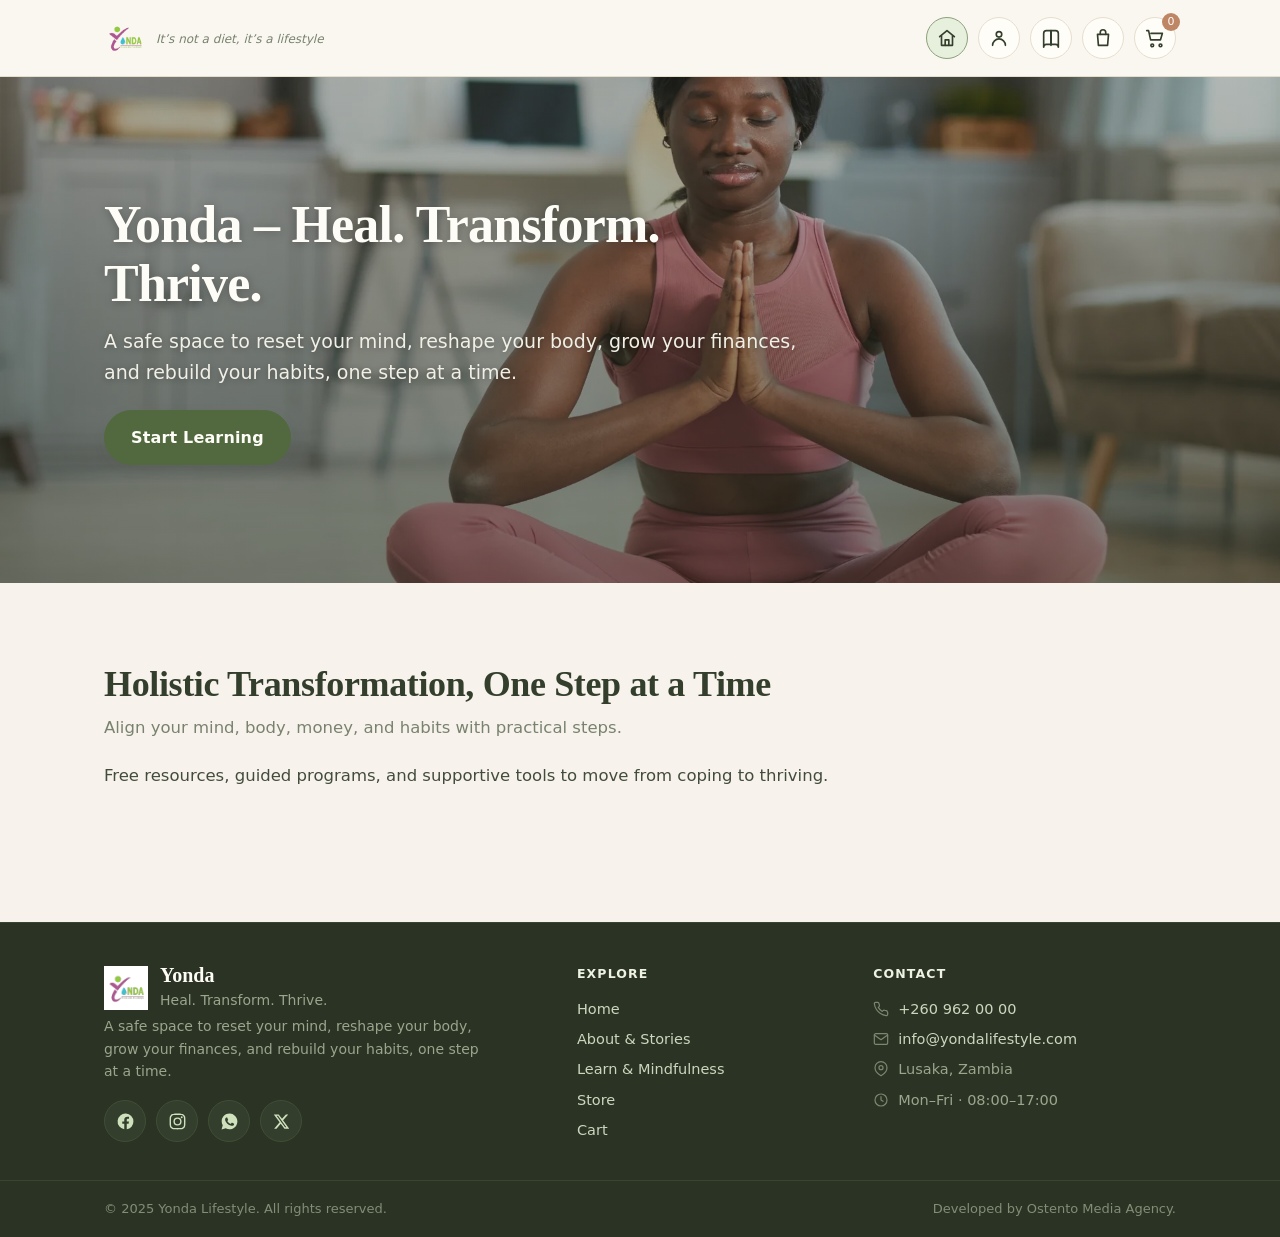
==== commit 2d22d186: "Refresh navigation icon set" ====
--- a/index.html
+++ b/index.html
@@ -29,7 +29,7 @@
           <div><span class="brand-tagline">It’s not a diet, it’s a lifestyle</span></div>
         </div>
         <button class="nav-toggle" aria-expanded="false" aria-controls="site-menu" aria-label="Toggle menu"><svg viewBox="0 0 24 24" aria-hidden="true"><path d="M3 6h18M3 12h18M3 18h18" stroke="currentColor" stroke-width="2" stroke-linecap="round"/></svg></button>
-        <nav id="site-menu" class="nav-links"><a href="index.html" class="nav-icon active" aria-label="Home" title="Home"><svg viewBox="0 0 24 24" aria-hidden="true"><path d="M3 11l9-8 9 8"/><path d="M9 21V11h6v10"/></svg><span class="sr-only">Home</span></a> <a href="about-stories.html" class="nav-icon" aria-label="About & Stories" title="About & Stories"><svg viewBox="0 0 24 24" aria-hidden="true"><path d="M4 19h12a2 2 0 0 0 2-2V6a2 2 0 0 0-2-2H6a2 2 0 0 0-2 2v13z"/><path d="M6 6h10"/></svg><span class="sr-only">About & Stories</span></a> <a href="learn-mindfulness.html" class="nav-icon" aria-label="Learn & Mindfulness" title="Learn & Mindfulness"><svg viewBox="0 0 24 24" aria-hidden="true"><path d="M9 18h6"/><path d="M10 22h4"/><path d="M12 2a7 7 0 0 0-4 12c1 1 1 2 1 3h6c0-1 0-2 1-3a7 7 0 0 0-4-12z"/></svg><span class="sr-only">Learn & Mindfulness</span></a> <a href="store.html" class="nav-icon" aria-label="Store (Courses & Books)" title="Store (Courses & Books)"><svg viewBox="0 0 24 24" aria-hidden="true"><path d="M6 2h12l2 6H4l2-6z"/><path d="M4 8h16l-1 12a2 2 0 0 1-2 2H7a2 2 0 0 1-2-2L4 8z"/><path d="M9 12v-2a3 3 0 0 1 6 0v2"/></svg><span class="sr-only">Store (Courses & Books)</span></a> <a href="cart.html" class="nav-icon" aria-label="Cart" title="Cart"><svg viewBox="0 0 24 24" aria-hidden="true"><circle cx="9" cy="21" r="1"/><circle cx="20" cy="21" r="1"/><path d="M1 1h4l2.5 12.5a2 2 0 0 0 2 1.5h9.5a2 2 0 0 0 2-1.5l1.5-7.5H6"/></svg><span id="cart-count" class="cart-badge">0</span><span class="sr-only">Cart</span></a></nav>
+        <nav id="site-menu" class="nav-links"><a href="index.html" class="nav-icon active" aria-label="Home" title="Home"><svg viewBox="0 0 24 24" aria-hidden="true"><path d="M4 10.5 12 4l8 6.5"/><path d="M6 9.5V20h12V9.5"/><path d="M10 20v-6h4v6"/></svg><span class="sr-only">Home</span></a> <a href="about-stories.html" class="nav-icon" aria-label="About & Stories" title="About & Stories"><svg viewBox="0 0 24 24" aria-hidden="true"><circle cx="12" cy="8" r="3"/><path d="M5 20a7 7 0 0 1 14 0"/></svg><span class="sr-only">About & Stories</span></a> <a href="learn-mindfulness.html" class="nav-icon" aria-label="Learn & Mindfulness" title="Learn & Mindfulness"><svg viewBox="0 0 24 24" aria-hidden="true"><path d="M12 6v14"/><path d="M4 7a3 3 0 0 1 3-3h5v15H7a3 3 0 0 0-3 3z"/><path d="M20 7a3 3 0 0 0-3-3h-5v15h5a3 3 0 0 1 3 3z"/></svg><span class="sr-only">Learn & Mindfulness</span></a> <a href="store.html" class="nav-icon" aria-label="Store (Courses & Books)" title="Store (Courses & Books)"><svg viewBox="0 0 24 24" aria-hidden="true"><path d="M6 8h12l-1 12H7L6 8z"/><path d="M9 8V6a3 3 0 1 1 6 0v2"/></svg><span class="sr-only">Store (Courses & Books)</span></a> <a href="cart.html" class="nav-icon" aria-label="Cart" title="Cart"><svg viewBox="0 0 24 24" aria-hidden="true"><circle cx="9" cy="20" r="1.5"/><circle cx="18" cy="20" r="1.5"/><path d="M3 4h2l2.2 10h10.8l2-7H7.6"/></svg><span id="cart-count" class="cart-badge">0</span><span class="sr-only">Cart</span></a></nav>
       </div>
     </div>
   </header>
